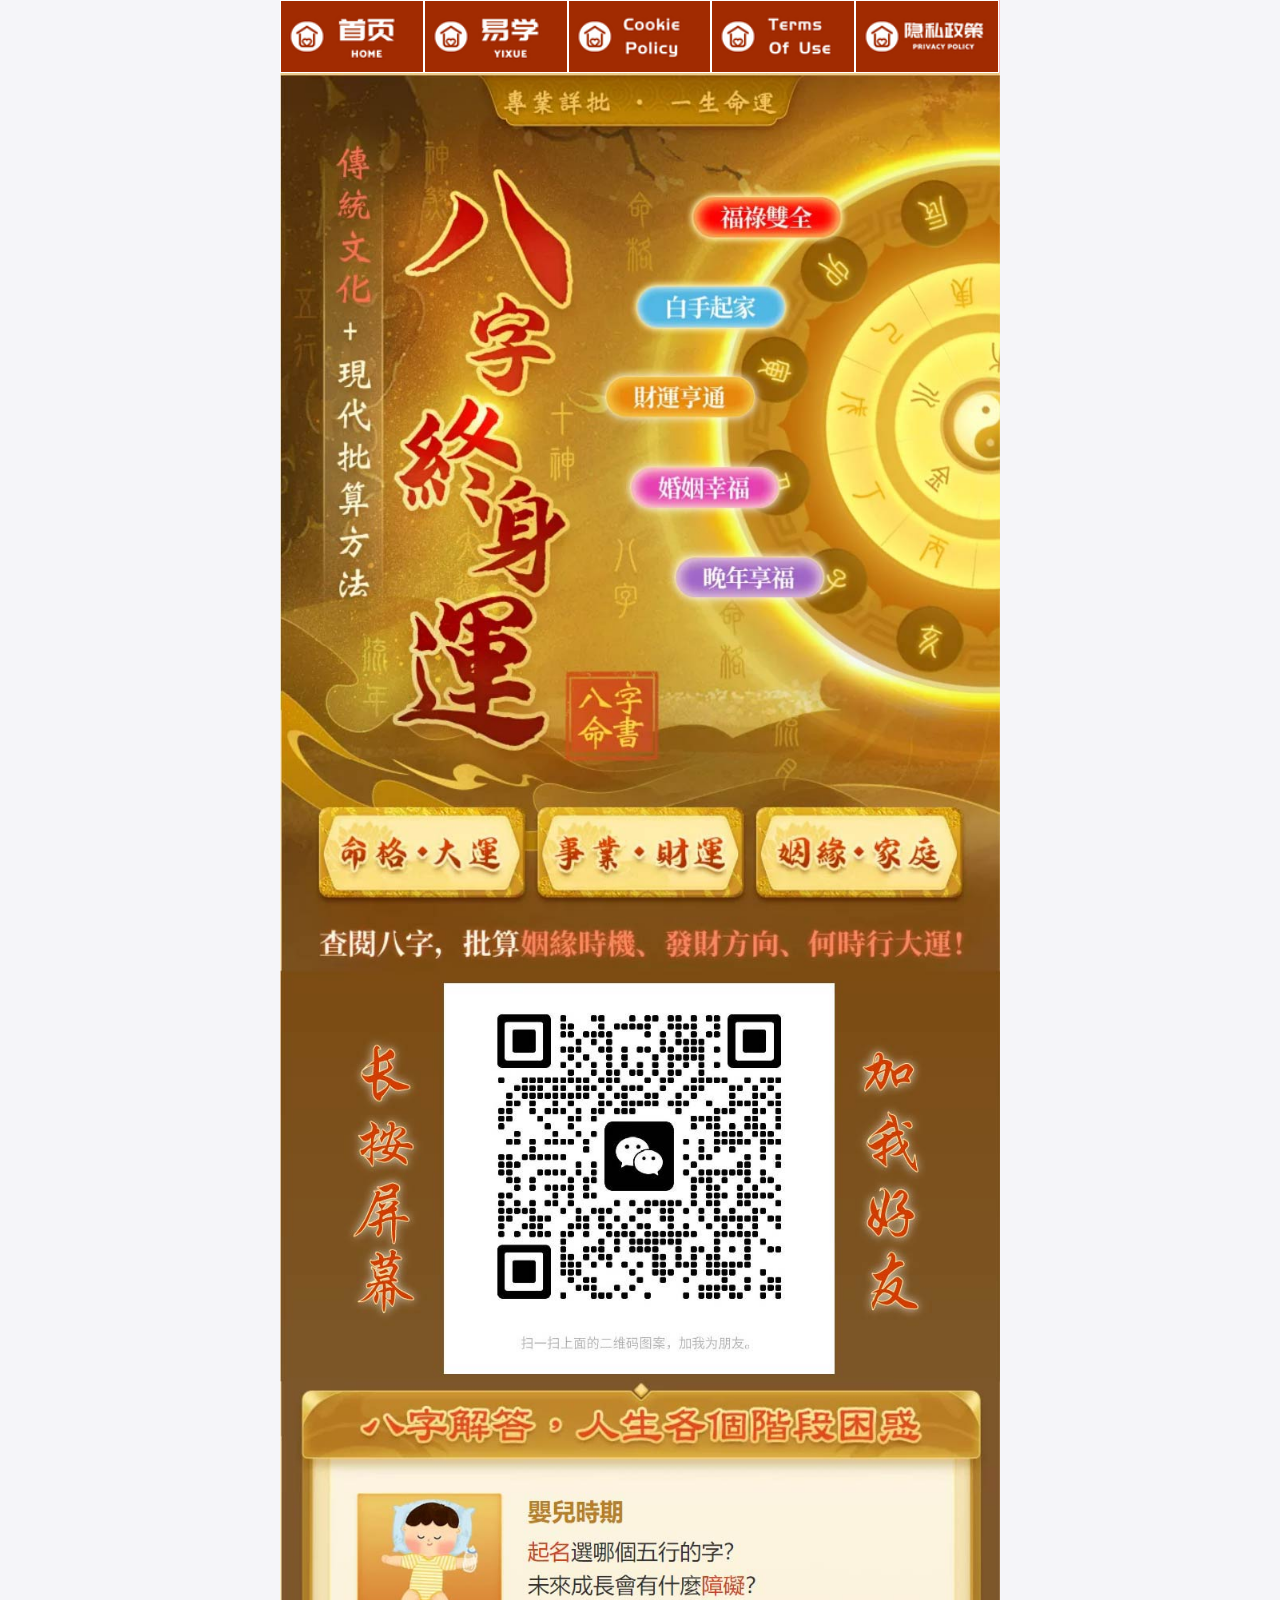
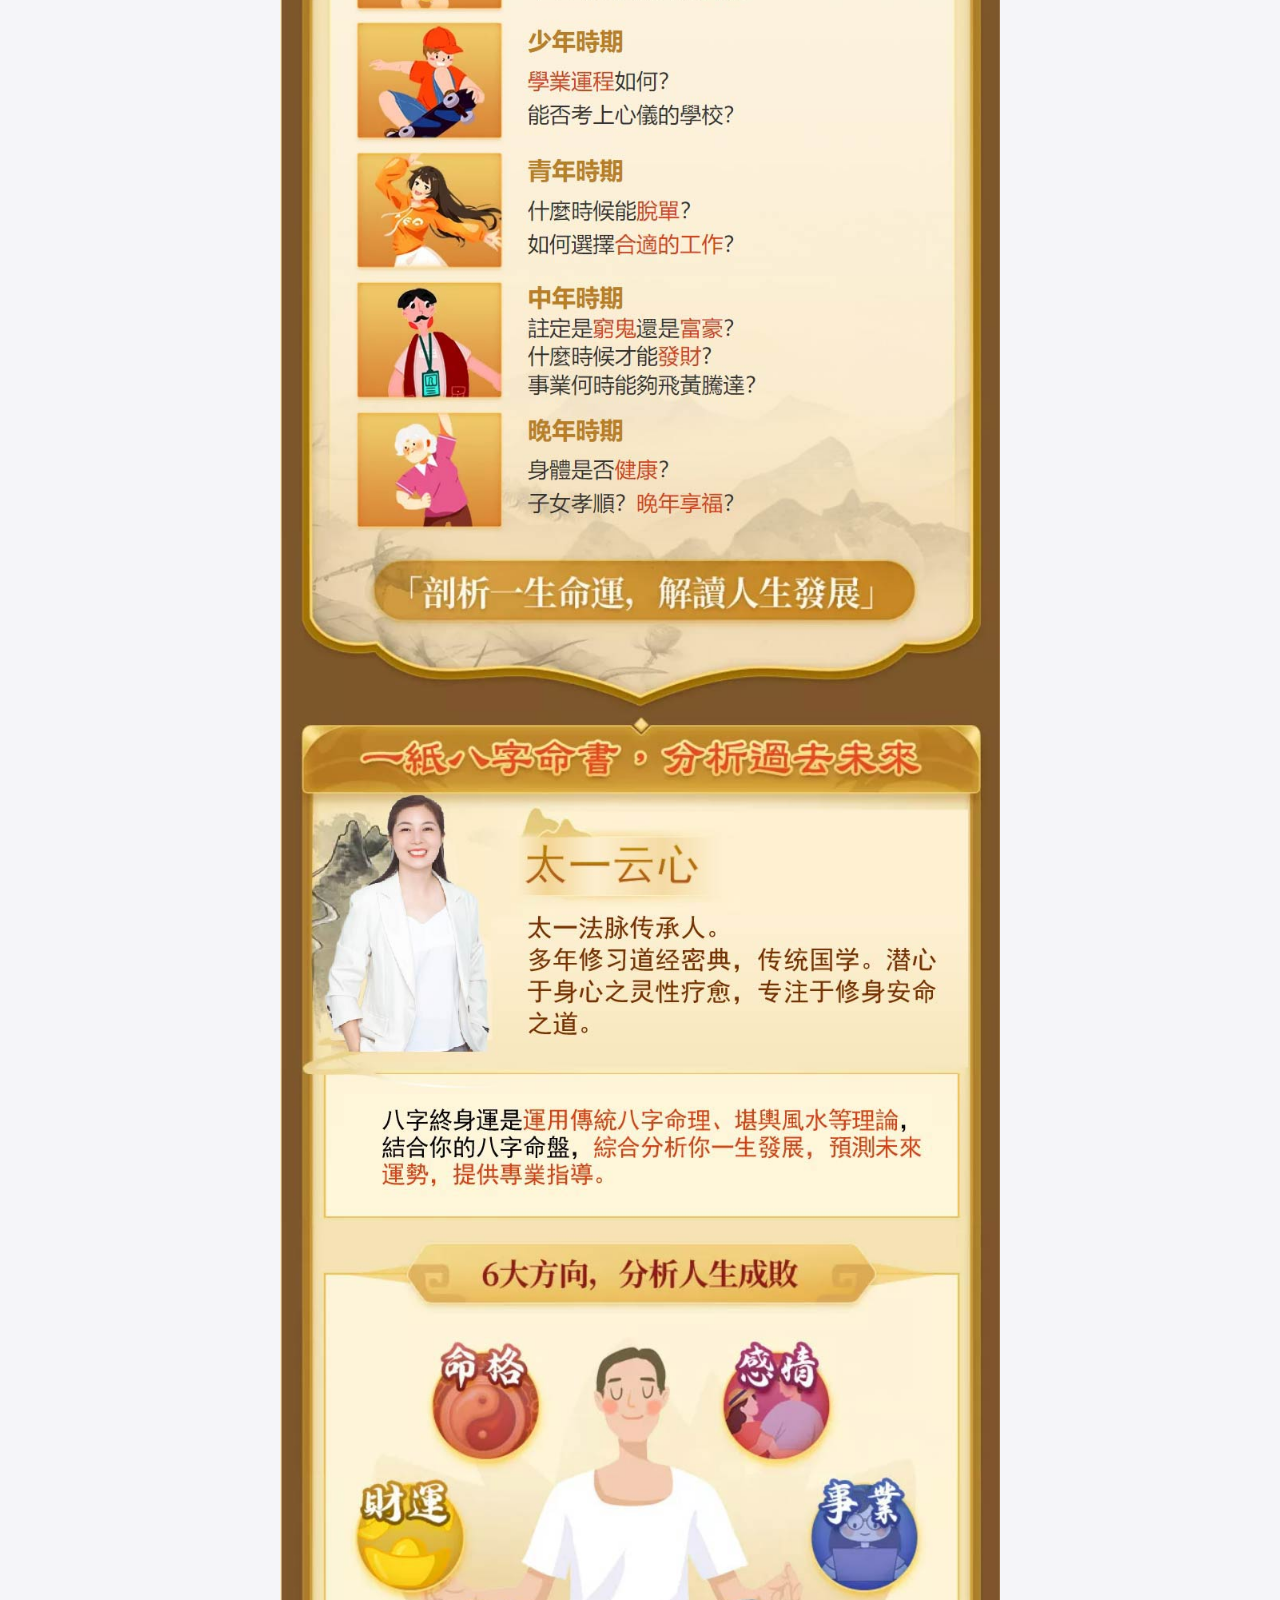
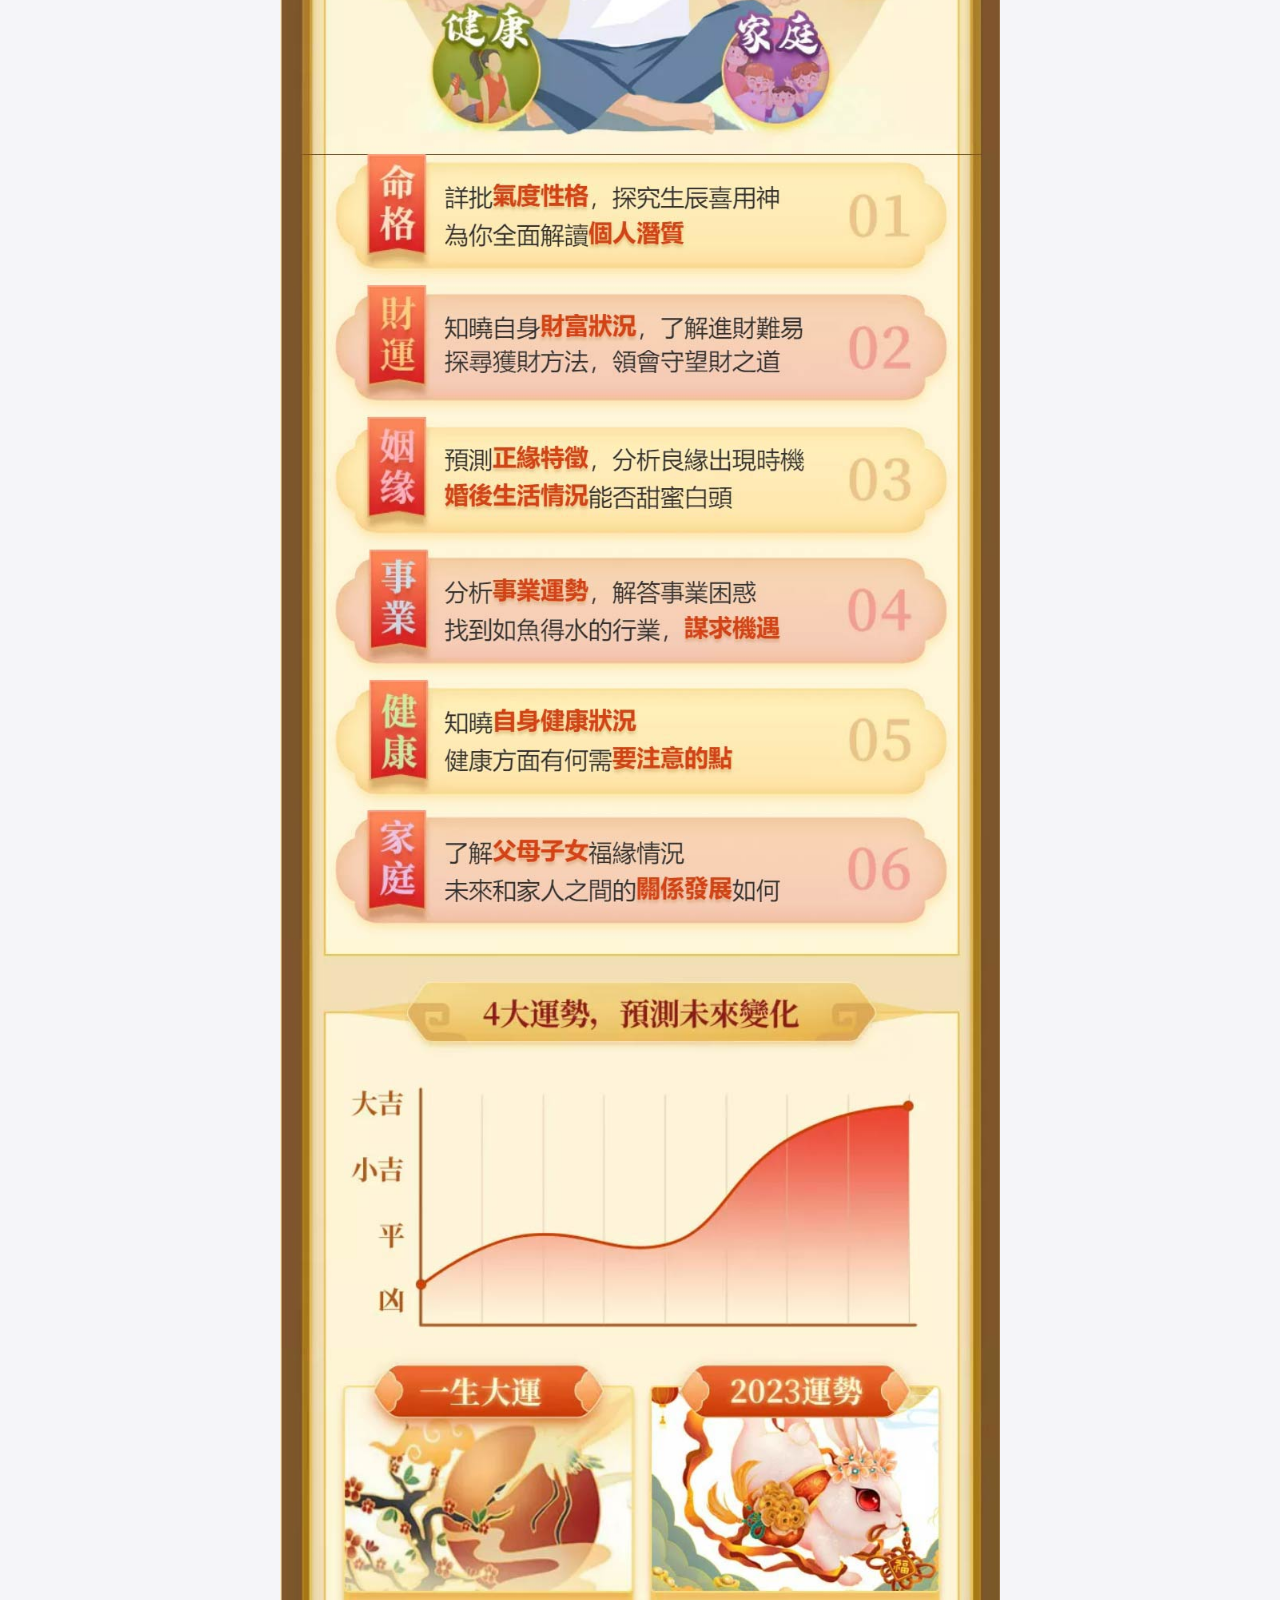
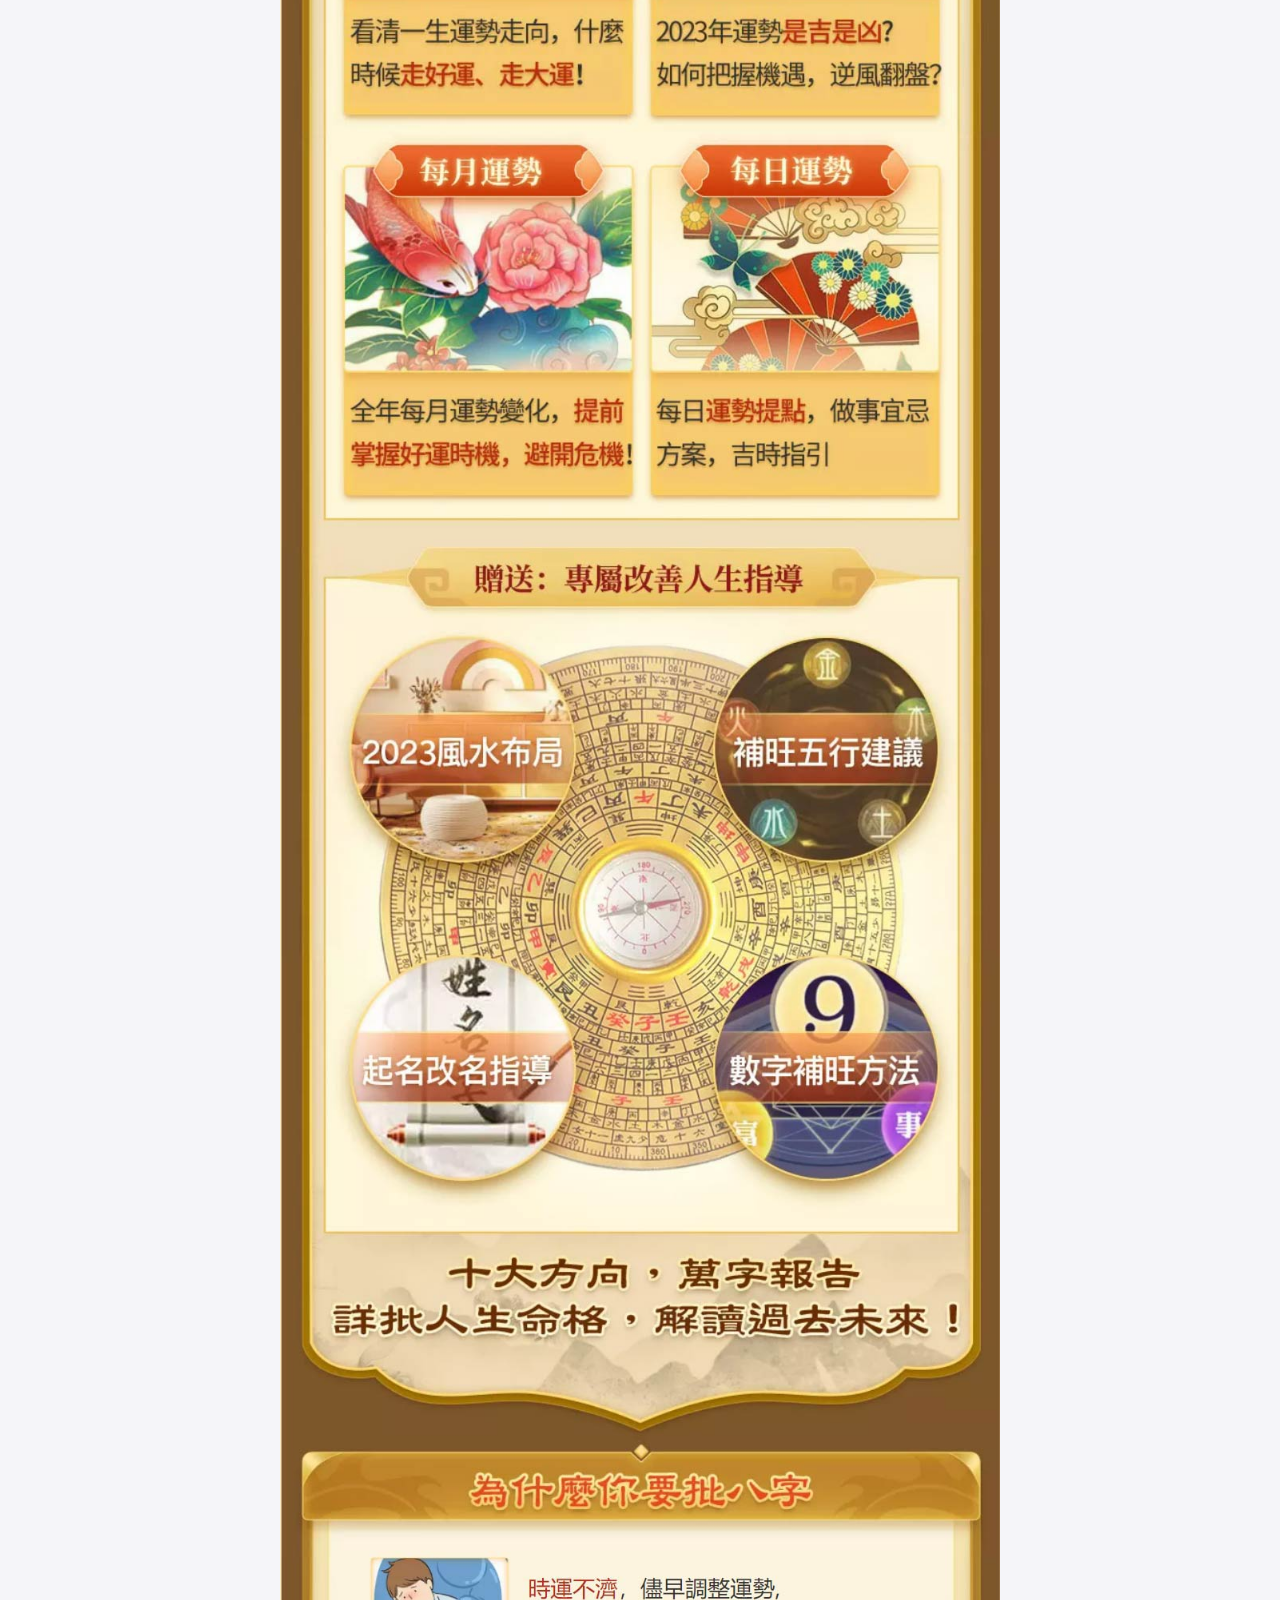
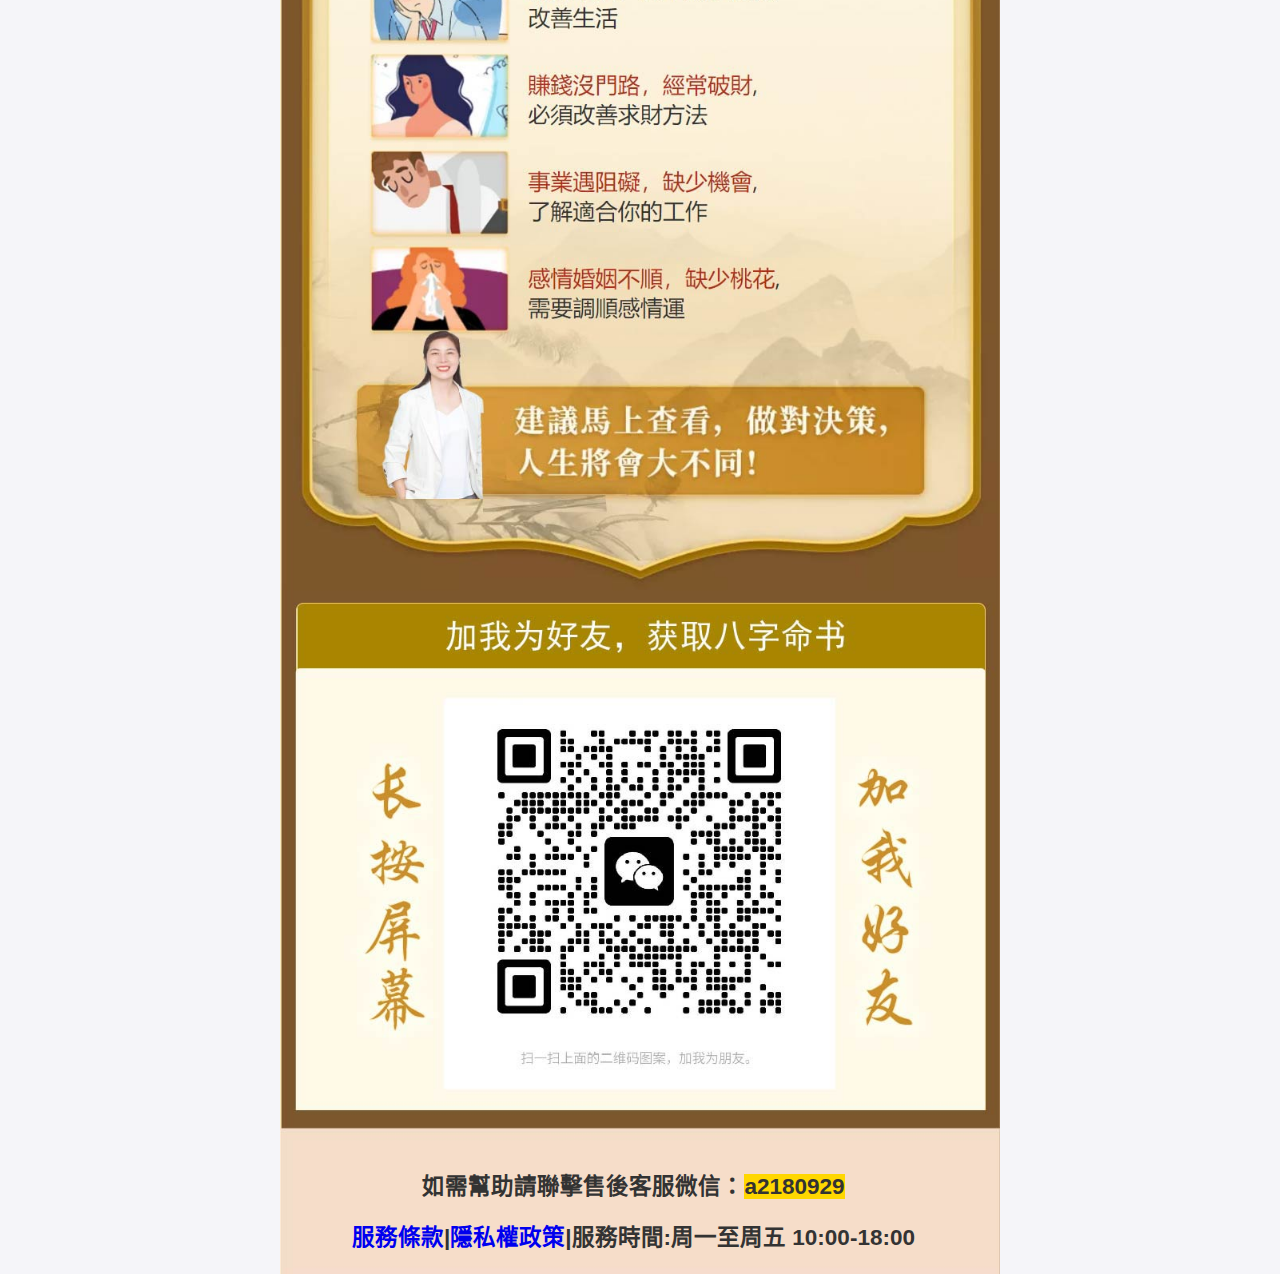
==== index-1.html @ b6f1ced9 "Update index-1.html" ====
﻿<html lang="zh-TW" style="font-size: 24px;">
<head>
<meta charset="utf-8">
<title>八字终生运</title>
<meta name="viewport" content="minimum-scale=1,initial-scale=1,maximum-scale=1,user-scalable=no">
<meta name="apple-mobile-web-app-capable" content="yes">
<meta name="apple-touch-fullscreen" content="yes">
<meta name="keywords" content="">
<meta name="description" content="">
<link href="css/fw.css" rel="stylesheet">
<link rel="stylesheet" type="text/css" href="css/29-1.css">
<link rel="shortcut icon" href="https://www.rk25.com/favicon.ico">
<script type="text/javascript">!function(e){"function"==typeof define&&define.amd?define(e):e()}((function(){"use strict";var e;e=navigator.userAgent,/android/i.test(e)||/ipad|itouch|iphone/i.test(e)?(e=16*(document.documentElement.clientWidth||375)/375,document.documentElement.style.fontSize=e+"px"):document.documentElement.style.fontSize="24px"}))</script>
</head>
	 <body>
		 <div class="container" id="container">
			 <div class="wrapper" id="wrapper">
				 <section id="page-index">
					 <div class="protocol">
						 <div class="banner">
							<div><a href="https://www.rk25.com/"><img src="img/home.png"></a></div>
							<div><a href="https://www.rk25.com/yixue"><img src="img/yixue.png"></a></div>
							<div><a href="https://www.rk25.com/cookie-policy"><img src="img/cookiepolicy.png"></a></div>
							<div><a href="https://www.rk25.com/terms-of-use"><img src="img/termsofuse.png"></a></div>
							<div><a href="https://www.rk25.com/privacy-policy"><img src="img/pp.png"></a></div>
						</div>		
						<div class="tp">
		     					<div  class="img-group">
								<img src="img/bazi-1.jpg">
								<div  class="img-tip">
									<h3>如需幫助請聯擊售後客服微信：<span style="background-color:#FFD700">a2180929</span><br><br>
									<a href="https://bazi.rk25.com/terms" target="_blank">服務條款</a>|<a href="https://bazi.rk25.com/privacypolicy" target="_blank">隱私權政策</a>|服務時間:周一至周五 10:00-18:00</h3>
								</div>
							</div>
						</div>
					</div>
				 </section>
			 </div>
		 </div>
	 </body>
</html>
---- css/fw.css ----
﻿@charset "utf-8";
/*! normalize.css v3.0.3 | MIT License | github.com/necolas/normalize.css */html{font-family:sans-serif;-ms-text-size-adjust:100%;-webkit-text-size-adjust:100%}body,html{width:100%;min-height:100%}body{margin:0;font-size:100%;font-family:Microsoft YaHei,"微软雅黑",Helvetica,STHeiti,Droid Sans Fallback;-webkit-tap-highlight-color:rgba(0,0,0,0)}article,aside,details,figcaption,figure,footer,header,hgroup,main,menu,nav,section,summary{display:block}audio,canvas,progress,video{display:inline-block;vertical-align:baseline}audio:not([controls]){display:none;height:0}[hidden],template{display:none}a{background-color:transparent}a:active,a:hover{outline:0}abbr[title]{border-bottom:1px dotted}b,strong{font-weight:700}dfn{font-style:italic}h1{font-size:2em;margin:.67em 0}mark{background:#ff0;color:#000}small{font-size:80%}sub,sup{font-size:75%;line-height:0;position:relative;vertical-align:baseline}sup{top:-.5em}sub{bottom:-.25em}img{border:0}svg:not(:root){overflow:hidden}figure{margin:1em 1.25rem}hr{-webkit-box-sizing:content-box;box-sizing:content-box;height:0}pre{overflow:auto}code,kbd,pre,samp{font-family:monospace,monospace;font-size:1em}button,input,optgroup,select,textarea{color:inherit;font:inherit;margin:0}button{overflow:visible}button,select{text-transform:none}button,html input[type=button],input[type=reset],input[type=submit]{-webkit-appearance:button;cursor:pointer}button[disabled],html input[disabled]{cursor:default}button::-moz-focus-inner,input::-moz-focus-inner{border:0;padding:0}input{line-height:normal}input[type=checkbox],input[type=radio]{-webkit-box-sizing:border-box;box-sizing:border-box;padding:0}input[type=number]::-webkit-inner-spin-button,input[type=number]::-webkit-outer-spin-button{height:auto}input[type=search]{-webkit-appearance:textfield;-webkit-box-sizing:content-box;box-sizing:content-box}input[type=search]::-webkit-search-cancel-button,input[type=search]::-webkit-search-decoration{-webkit-appearance:none}fieldset{border:1px solid silver;margin:0 2px;padding:.35em .625em .75em}legend{border:0;padding:0}textarea{overflow:auto}optgroup{font-weight:700}table{border-collapse:collapse;border-spacing:0}td,th{padding:0}ol,ul{list-style:none}article,aside,audio,body,dd,div,dl,footer,form,h1,h2,h3,h4,h5,h6,header,iframe,input,label,li,menu,nav,ol,p,section,select,td,textarea,th,time,ul,video{margin:0;padding:0;-webkit-box-sizing:border-box;box-sizing:border-box}a{text-decoration:none}a,input,select,textarea{outline:none}html{background-color:#fff;-ms-touch-action:manipulation;touch-action:manipulation}.container{background:#fff;min-width:20rem;max-width:30rem;margin:0 auto;color:#333}.container,.wrapper{width:100%;min-height:100%;position:relative;z-index:1}img{width:100%;vertical-align:top}.clear{_zoom:1;clear:both}.clear:after{content:"";display:block;height:0;visibility:hidden;clear:both}.left{float:left}.right{float:right}.auto{overflow:hidden}.li-left li{display:block;float:left}.li-right li{display:block;float:right}.hide{display:none}#root,.rlt{position:relative}#root{background:#fff;width:100%;min-height:100%;min-width:20rem;max-width:30rem;margin:0 auto;color:#333;z-index:1}@font-face{font-family:"iconfont";src:url("[data-uri]") format("woff2")}.iconfont{font-family:"iconfont"!important;font-size:inherit;font-style:normal;-webkit-font-smoothing:antialiased;-moz-osx-font-smoothing:grayscale}.icon-gouxuan:before{content:"\e631"}.icon-Tick:before{content:"\e619"}.ignore-lds-wrap{position:fixed;left:0;top:0;bottom:0;right:0;height:100%;display:-webkit-flex;display:-ms-flexbox;display:flex;-webkit-justify-content:center;-ms-flex-pack:center;justify-content:center;-webkit-align-items:center;-ms-flex-align:center;align-items:center;z-index:999}.ignore-lds-wrap button{display:block;outline:0 none;-webkit-appearance:none;-webkit-box-sizing:border-box;box-sizing:border-box;padding:0 40px;text-align:center;font-size:18px;height:47px;line-height:47px;overflow:hidden;text-overflow:ellipsis;word-break:break-word;white-space:nowrap;color:#fff;background-color:#e94f4f;border:1px solid #ddd;border-radius:5px}.ignore-lds-ring{display:inline-block;width:64px;height:64px}.ignore-lds-ring:after{content:" ";display:block;width:46px;height:46px;margin:4px;border-radius:50%;border-color:#108ee9 transparent;border-style:solid;border-width:5px;-webkit-animation:lds-ring 1.2s linear infinite;animation:lds-ring 1.2s linear infinite}@-webkit-keyframes lds-ring{0%{-webkit-transform:rotate(0deg);transform:rotate(0deg)}to{-webkit-transform:rotate(1turn);transform:rotate(1turn)}}@keyframes lds-ring{0%{-webkit-transform:rotate(0deg);transform:rotate(0deg)}to{-webkit-transform:rotate(1turn);transform:rotate(1turn)}}
---- css/29-1.css ----
﻿.protocol{padding:0rem;background-color:#f9bebe}
.protocol h3{font-size:.9375rem;text-align:center;padding-bottom:.625rem}
.protocol .part{font-size:.875rem;padding-bottom:.9375rem}
.protocol .part p{line-height:1.375rem;color:#FFF;text-align:justify;text-indent:2em;margin-bottom:.3125rem}
.protocol .part .no-text-indent{margin-left:-1.8rem}
.protocol .part .catalog{font-weight:700}
.protocol .part .catalog li{line-height:1.5rem}
.protocol .part .list .list-item{padding-bottom:.9375rem}
.protocol .part .list .list-item h4{line-height:1.5rem;margin-bottom:.3125rem}
.protocol .underline{text-decoration:underline}
.protocol .bold{font-weight:700}
.banner div{
	width:19.96%;
	float:left;
	border:solid 0.1px white;
	overflow:hidden;
	margin-left:0.1px
	}

.img-group {position: relative; }        
.img-tip {position: absolute; z-indent:2;left:10%;bottom:0.1%; } 

html {
  line-height: 1.15; /* 1 */
  -ms-text-size-adjust: 100%; /* 2 */
  -webkit-text-size-adjust: 100%; /* 2 */
}

body {
  margin: 0;
}


article,
aside,
footer,
header,
nav,
section {
  display: block;
}


h1 {
  font-size: 2em;
  margin: 0.67em 0;
}

figcaption,
figure,
main { /* 1 */
  display: block;
}

figure {
  margin: 1em 40px;
}

hr {
  box-sizing: content-box; /* 1 */
  height: 0; /* 1 */
  overflow: visible; /* 2 */
}

pre {
  font-family: monospace, monospace; /* 1 */
  font-size: 1em; /* 2 */
}

a {
  background-color: transparent; /* 1 */
  -webkit-text-decoration-skip: objects; /* 2 */
}


abbr[title] {
  border-bottom: none; /* 1 */
  text-decoration: underline; /* 2 */
  text-decoration: underline dotted; /* 2 */
}


b,
strong {
  font-weight: inherit;
}


b,
strong {
  font-weight: bolder;
}


code,
kbd,
samp {
  font-family: monospace, monospace; /* 1 */
  font-size: 1em; /* 2 */
}


dfn {
  font-style: italic;
}


mark {
  background-color: #ff0;
  color: #000;
}


small {
  font-size: 80%;
}


sub,
sup {
  font-size: 75%;
  line-height: 0;
  position: relative;
  vertical-align: baseline;
}

sub {
  bottom: -0.25em;
}

sup {
  top: -0.5em;
}

audio,
video {
  display: inline-block;
}

audio:not([controls]) {
  display: none;
  height: 0;
}


img {
  border-style: none;
}


svg:not(:root) {
  overflow: hidden;
}


button,
input,
optgroup,
select,
textarea {
  font-family: sans-serif; /* 1 */
  font-size: 100%; /* 1 */
  line-height: 1.15; /* 1 */
  margin: 0; /* 2 */
}


button,
input { /* 1 */
  overflow: visible;
}


button,
select { /* 1 */
  text-transform: none;
}


button,
html [type="button"], /* 1 */
[type="reset"],
[type="submit"] {
  -webkit-appearance: button; /* 2 */
}

button::-moz-focus-inner,
[type="button"]::-moz-focus-inner,
[type="reset"]::-moz-focus-inner,
[type="submit"]::-moz-focus-inner {
  border-style: none;
  padding: 0;
}

button:-moz-focusring,
[type="button"]:-moz-focusring,
[type="reset"]:-moz-focusring,
[type="submit"]:-moz-focusring {
  outline: 1px dotted ButtonText;
}


fieldset {
  padding: 0.35em 0.75em 0.625em;
}


legend {
  box-sizing: border-box; /* 1 */
  color: inherit; /* 2 */
  display: table; /* 1 */
  max-width: 100%; /* 1 */
  padding: 0; /* 3 */
  white-space: normal; /* 1 */
}


progress {
  display: inline-block; /* 1 */
  vertical-align: baseline; /* 2 */
}


textarea {
  overflow: auto;
}


[type="checkbox"],
[type="radio"] {
  box-sizing: border-box; /* 1 */
  padding: 0; /* 2 */
}


[type="number"]::-webkit-inner-spin-button,
[type="number"]::-webkit-outer-spin-button {
  height: auto;
}


[type="search"] {
  -webkit-appearance: textfield; /* 1 */
  outline-offset: -2px; /* 2 */
}


[type="search"]::-webkit-search-cancel-button,
[type="search"]::-webkit-search-decoration {
  -webkit-appearance: none;
}


::-webkit-file-upload-button {
  -webkit-appearance: button; /* 1 */
  font: inherit; /* 2 */
}

details, /* 1 */
menu {
  display: block;
}

summary {
  display: list-item;
}

canvas {
  display: inline-block;
}

template {
  display: none;
}


[hidden] {
  display: none;
}
</style>
	 
<style>/*do not import this file except components/style/index.less*/
.am-fade-enter,
.am-fade-appear {
  opacity: 0;
  -webkit-animation-duration: .2s;
          animation-duration: .2s;
  -webkit-animation-fill-mode: both;
          animation-fill-mode: both;
  -webkit-animation-timing-function: cubic-bezier(0.55, 0, 0.55, 0.2);
          animation-timing-function: cubic-bezier(0.55, 0, 0.55, 0.2);
  -webkit-animation-play-state: paused;
          animation-play-state: paused;
}
.am-fade-leave {
  -webkit-animation-duration: .2s;
          animation-duration: .2s;
  -webkit-animation-fill-mode: both;
          animation-fill-mode: both;
  -webkit-animation-timing-function: cubic-bezier(0.55, 0, 0.55, 0.2);
          animation-timing-function: cubic-bezier(0.55, 0, 0.55, 0.2);
  -webkit-animation-play-state: paused;
          animation-play-state: paused;
}
.am-fade-enter.am-fade-enter-active,
.am-fade-appear.am-fade-appear-active {
  -webkit-animation-name: amFadeIn;
          animation-name: amFadeIn;
  -webkit-animation-play-state: running;
          animation-play-state: running;
}
.am-fade-leave.am-fade-leave-active {
  -webkit-animation-name: amFadeOut;
          animation-name: amFadeOut;
  -webkit-animation-play-state: running;
          animation-play-state: running;
}
@-webkit-keyframes amFadeIn {
  0% {
    opacity: 0;
  }
  100% {
    opacity: 1;
  }
}
@keyframes amFadeIn {
  0% {
    opacity: 0;
  }
  100% {
    opacity: 1;
  }
}
@-webkit-keyframes amFadeOut {
  0% {
    opacity: 1;
  }
  100% {
    opacity: 0;
  }
}
@keyframes amFadeOut {
  0% {
    opacity: 1;
  }
  100% {
    opacity: 0;
  }
}
.am-slide-up-enter,
.am-slide-up-appear {
  -webkit-transform: translate(0, 100%);
      -ms-transform: translate(0, 100%);
          transform: translate(0, 100%);
}
.am-slide-up-enter,
.am-slide-up-appear,
.am-slide-up-leave {
  -webkit-animation-duration: .2s;
          animation-duration: .2s;
  -webkit-animation-fill-mode: both;
          animation-fill-mode: both;
  -webkit-animation-timing-function: cubic-bezier(0.55, 0, 0.55, 0.2);
          animation-timing-function: cubic-bezier(0.55, 0, 0.55, 0.2);
  -webkit-animation-play-state: paused;
          animation-play-state: paused;
}
.am-slide-up-enter.am-slide-up-enter-active,
.am-slide-up-appear.am-slide-up-appear-active {
  -webkit-animation-name: amSlideUpIn;
          animation-name: amSlideUpIn;
  -webkit-animation-play-state: running;
          animation-play-state: running;
}
.am-slide-up-leave.am-slide-up-leave-active {
  -webkit-animation-name: amSlideUpOut;
          animation-name: amSlideUpOut;
  -webkit-animation-play-state: running;
          animation-play-state: running;
}
@-webkit-keyframes amSlideUpIn {
  0% {
    -webkit-transform: translate(0, 100%);
            transform: translate(0, 100%);
  }
  100% {
    -webkit-transform: translate(0, 0);
            transform: translate(0, 0);
  }
}
@keyframes amSlideUpIn {
  0% {
    -webkit-transform: translate(0, 100%);
            transform: translate(0, 100%);
  }
  100% {
    -webkit-transform: translate(0, 0);
            transform: translate(0, 0);
  }
}
@-webkit-keyframes amSlideUpOut {
  0% {
    -webkit-transform: translate(0, 0);
            transform: translate(0, 0);
  }
  100% {
    -webkit-transform: translate(0, 100%);
            transform: translate(0, 100%);
  }
}
@keyframes amSlideUpOut {
  0% {
    -webkit-transform: translate(0, 0);
            transform: translate(0, 0);
  }
  100% {
    -webkit-transform: translate(0, 100%);
            transform: translate(0, 100%);
  }
}
.am.am-zoom-enter,
.am.am-zoom-leave {
  display: block;
}
.am-zoom-enter,
.am-zoom-appear {
  opacity: 0;
  -webkit-animation-duration: .2s;
          animation-duration: .2s;
  -webkit-animation-fill-mode: both;
          animation-fill-mode: both;
  -webkit-animation-timing-function: cubic-bezier(0.55, 0, 0.55, 0.2);
          animation-timing-function: cubic-bezier(0.55, 0, 0.55, 0.2);
  -webkit-animation-timing-function: cubic-bezier(0.18, 0.89, 0.32, 1.28);
          animation-timing-function: cubic-bezier(0.18, 0.89, 0.32, 1.28);
  -webkit-animation-play-state: paused;
          animation-play-state: paused;
}
.am-zoom-leave {
  -webkit-animation-duration: .2s;
          animation-duration: .2s;
  -webkit-animation-fill-mode: both;
          animation-fill-mode: both;
  -webkit-animation-timing-function: cubic-bezier(0.55, 0, 0.55, 0.2);
          animation-timing-function: cubic-bezier(0.55, 0, 0.55, 0.2);
  -webkit-animation-timing-function: cubic-bezier(0.6, -0.3, 0.74, 0.05);
          animation-timing-function: cubic-bezier(0.6, -0.3, 0.74, 0.05);
  -webkit-animation-play-state: paused;
          animation-play-state: paused;
}
.am-zoom-enter.am-zoom-enter-active,
.am-zoom-appear.am-zoom-appear-active {
  -webkit-animation-name: amZoomIn;
          animation-name: amZoomIn;
  -webkit-animation-play-state: running;
          animation-play-state: running;
}
.am-zoom-leave.am-zoom-leave-active {
  -webkit-animation-name: amZoomOut;
          animation-name: amZoomOut;
  -webkit-animation-play-state: running;
          animation-play-state: running;
}
@-webkit-keyframes amZoomIn {
  0% {
    opacity: 0;
    -webkit-transform-origin: 50% 50%;
            transform-origin: 50% 50%;
    -webkit-transform: scale(0, 0);
            transform: scale(0, 0);
  }
  100% {
    opacity: 1;
    -webkit-transform-origin: 50% 50%;
            transform-origin: 50% 50%;
    -webkit-transform: scale(1, 1);
            transform: scale(1, 1);
  }
}
@keyframes amZoomIn {
  0% {
    opacity: 0;
    -webkit-transform-origin: 50% 50%;
            transform-origin: 50% 50%;
    -webkit-transform: scale(0, 0);
            transform: scale(0, 0);
  }
  100% {
    opacity: 1;
    -webkit-transform-origin: 50% 50%;
            transform-origin: 50% 50%;
    -webkit-transform: scale(1, 1);
            transform: scale(1, 1);
  }
}
@-webkit-keyframes amZoomOut {
  0% {
    opacity: 1;
    -webkit-transform-origin: 50% 50%;
            transform-origin: 50% 50%;
    -webkit-transform: scale(1, 1);
            transform: scale(1, 1);
  }
  100% {
    opacity: 0;
    -webkit-transform-origin: 50% 50%;
            transform-origin: 50% 50%;
    -webkit-transform: scale(0, 0);
            transform: scale(0, 0);
  }
}
@keyframes amZoomOut {
  0% {
    opacity: 1;
    -webkit-transform-origin: 50% 50%;
            transform-origin: 50% 50%;
    -webkit-transform: scale(1, 1);
            transform: scale(1, 1);
  }
  100% {
    opacity: 0;
    -webkit-transform-origin: 50% 50%;
            transform-origin: 50% 50%;
    -webkit-transform: scale(0, 0);
            transform: scale(0, 0);
  }
}
.am-slide-down-enter,
.am-slide-down-appear {
  -webkit-transform: translate(0, -100%);
      -ms-transform: translate(0, -100%);
          transform: translate(0, -100%);
}
.am-slide-down-enter,
.am-slide-down-appear,
.am-slide-down-leave {
  -webkit-animation-duration: .2s;
          animation-duration: .2s;
  -webkit-animation-fill-mode: both;
          animation-fill-mode: both;
  -webkit-animation-timing-function: cubic-bezier(0.55, 0, 0.55, 0.2);
          animation-timing-function: cubic-bezier(0.55, 0, 0.55, 0.2);
  -webkit-animation-play-state: paused;
          animation-play-state: paused;
}
.am-slide-down-enter.am-slide-down-enter-active,
.am-slide-down-appear.am-slide-down-appear-active {
  -webkit-animation-name: amSlideDownIn;
          animation-name: amSlideDownIn;
  -webkit-animation-play-state: running;
          animation-play-state: running;
}
.am-slide-down-leave.am-slide-down-leave-active {
  -webkit-animation-name: amSlideDownOut;
          animation-name: amSlideDownOut;
  -webkit-animation-play-state: running;
          animation-play-state: running;
}
@-webkit-keyframes amSlideDownIn {
  0% {
    -webkit-transform: translate(0, -100%);
            transform: translate(0, -100%);
  }
  100% {
    -webkit-transform: translate(0, 0);
            transform: translate(0, 0);
  }
}
@keyframes amSlideDownIn {
  0% {
    -webkit-transform: translate(0, -100%);
            transform: translate(0, -100%);
  }
  100% {
    -webkit-transform: translate(0, 0);
            transform: translate(0, 0);
  }
}
@-webkit-keyframes amSlideDownOut {
  0% {
    -webkit-transform: translate(0, 0);
            transform: translate(0, 0);
  }
  100% {
    -webkit-transform: translate(0, -100%);
            transform: translate(0, -100%);
  }
}
@keyframes amSlideDownOut {
  0% {
    -webkit-transform: translate(0, 0);
            transform: translate(0, 0);
  }
  100% {
    -webkit-transform: translate(0, -100%);
            transform: translate(0, -100%);
  }
}
*,
*:before,
*:after {
  -webkit-tap-highlight-color: rgba(0, 0, 0, 0);
}
body {
  background-color: #f5f5f9;
  font-size: 14px;
}
*[contenteditable] {
  -webkit-user-select: auto !important;
}
*:focus {
  outline: none;
}
a {
  background: transparent;
  text-decoration: none;
  outline: none;
}
</style><style>.am-icon {
  fill: currentColor;
  background-size: cover;
  width: 22px;
  height: 22px;
}
.am-icon-xxs {
  width: 15px;
  height: 15px;
}
.am-icon-xs {
  width: 18px;
  height: 18px;
}
.am-icon-sm {
  width: 21px;
  height: 21px;
}
.am-icon-md {
  width: 22px;
  height: 22px;
}
.am-icon-lg {
  width: 36px;
  height: 36px;
}
.am-icon-loading {
  -webkit-animation: cirle-anim 1s linear infinite;
          animation: cirle-anim 1s linear infinite;
}
@-webkit-keyframes cirle-anim {
  100% {
    -webkit-transform: rotate(360deg);
            transform: rotate(360deg);
  }
}
@keyframes cirle-anim {
  100% {
    -webkit-transform: rotate(360deg);
            transform: rotate(360deg);
  }
}
</style><style>.am-toast {
  position: fixed;
  width: 100%;
  z-index: 1999;
  font-size: 14px;
  text-align: center;
}
.am-toast > span {
  max-width: 50%;
}
.am-toast.am-toast-mask {
  height: 100%;
  display: -webkit-box;
  display: -webkit-flex;
  display: -ms-flexbox;
  display: flex;
  -webkit-box-pack: center;
  -webkit-justify-content: center;
      -ms-flex-pack: center;
          justify-content: center;
  -webkit-box-align: center;
  -webkit-align-items: center;
      -ms-flex-align: center;
          align-items: center;
  left: 0;
  top: 0;
  -webkit-transform: translateZ(1px);
          transform: translateZ(1px);
}
.am-toast.am-toast-nomask {
  position: fixed;
  max-width: 50%;
  width: auto;
  left: 50%;
  top: 50%;
  -webkit-transform: translateZ(1px);
          transform: translateZ(1px);
}
.am-toast.am-toast-nomask .am-toast-notice {
  -webkit-transform: translateX(-50%) translateY(-50%);
      -ms-transform: translateX(-50%) translateY(-50%);
          transform: translateX(-50%) translateY(-50%);
}
.am-toast-notice-content .am-toast-text {
  min-width: 60px;
  border-radius: 3px;
  color: #fff;
  background-color: rgba(58, 58, 58, 0.9);
  line-height: 1.5;
  padding: 9px 15px;
}
.am-toast-notice-content .am-toast-text.am-toast-text-icon {
  border-radius: 5px;
  padding: 15px 15px;
}
.am-toast-notice-content .am-toast-text.am-toast-text-icon .am-toast-text-info {
  margin-top: 6px;
}
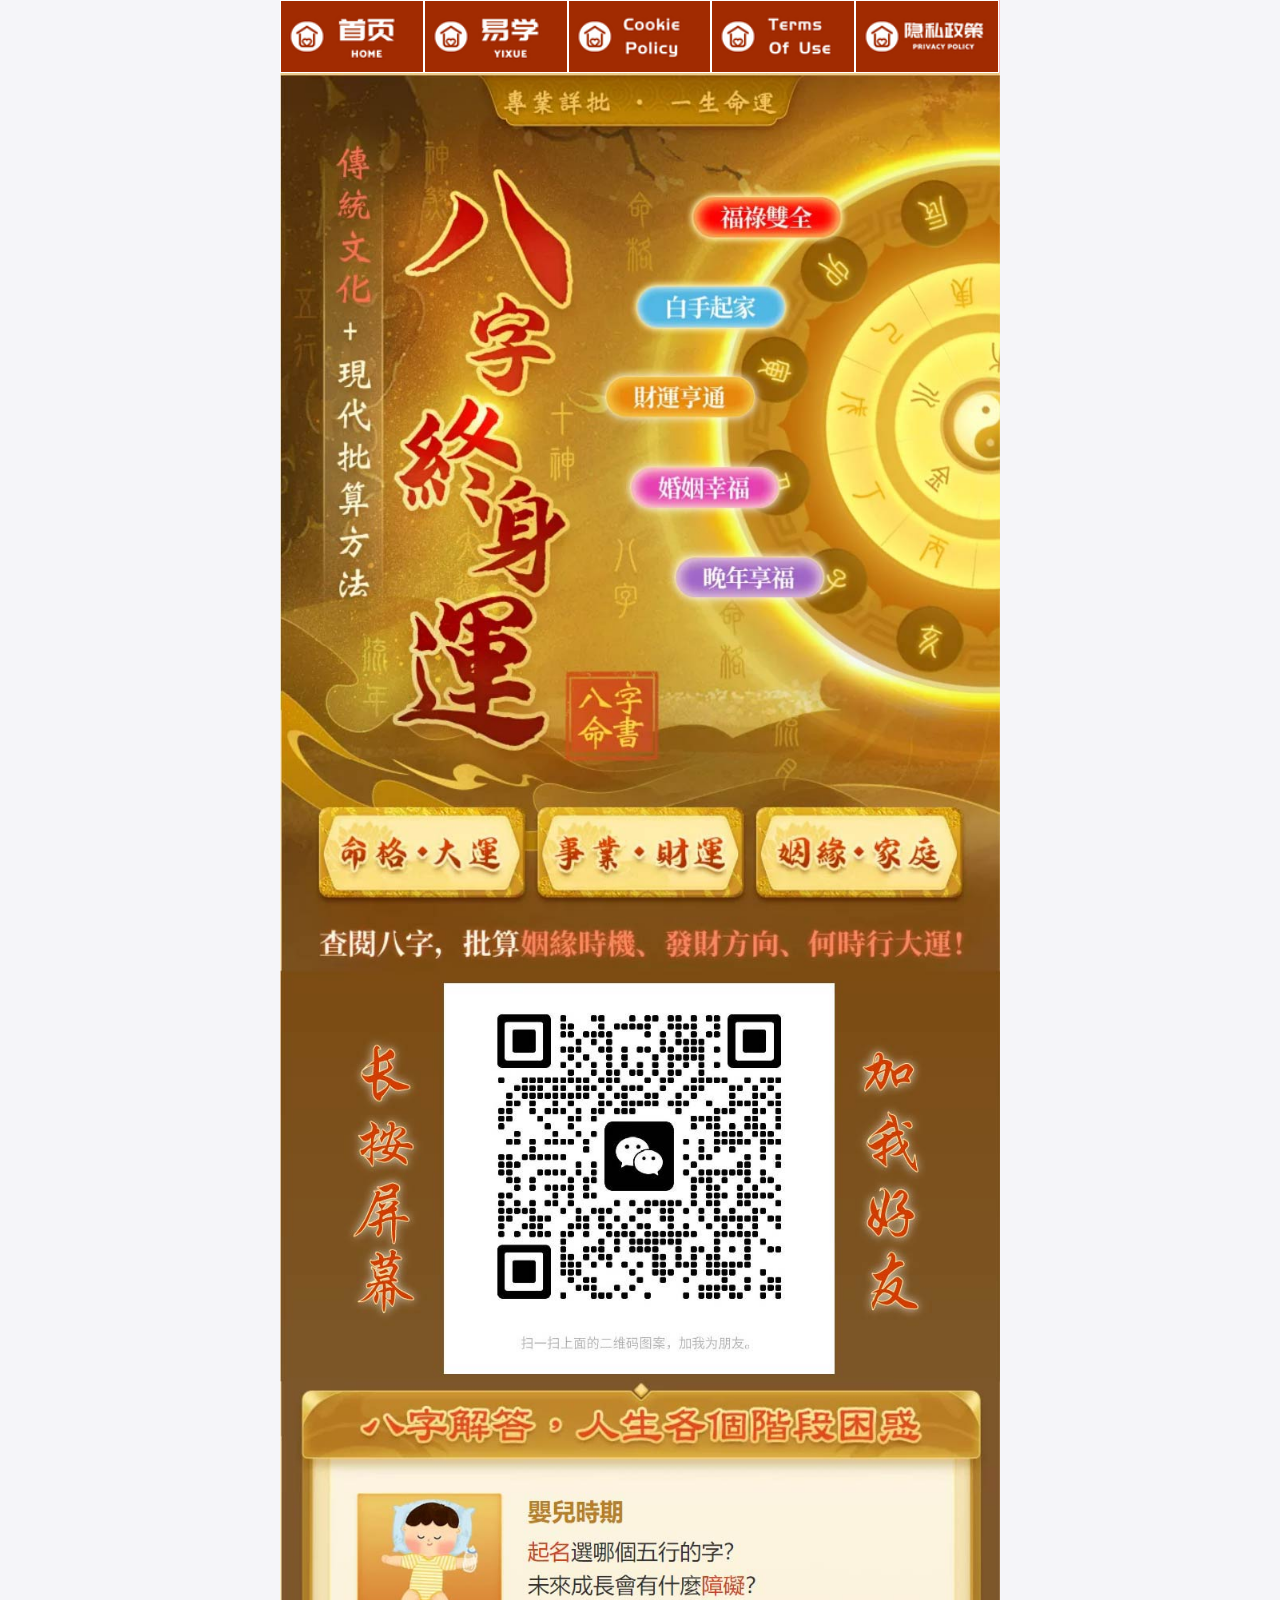
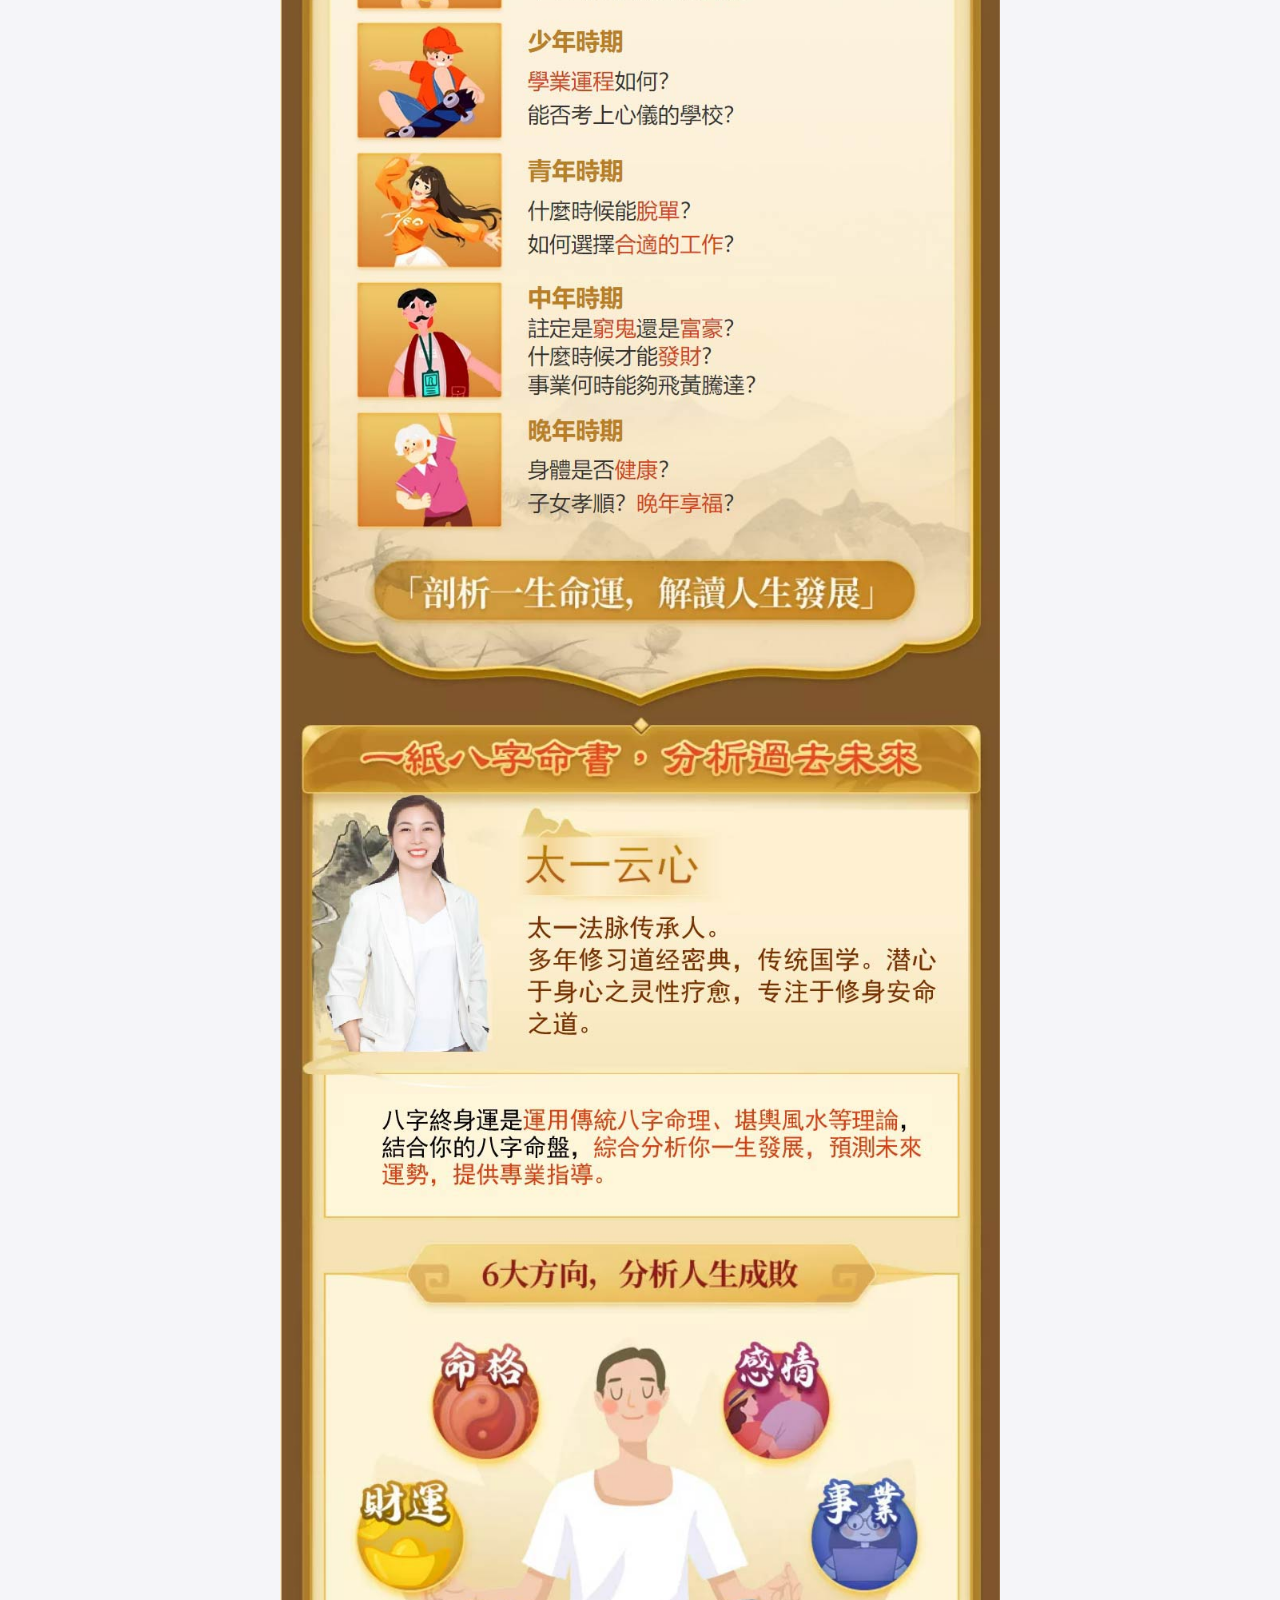
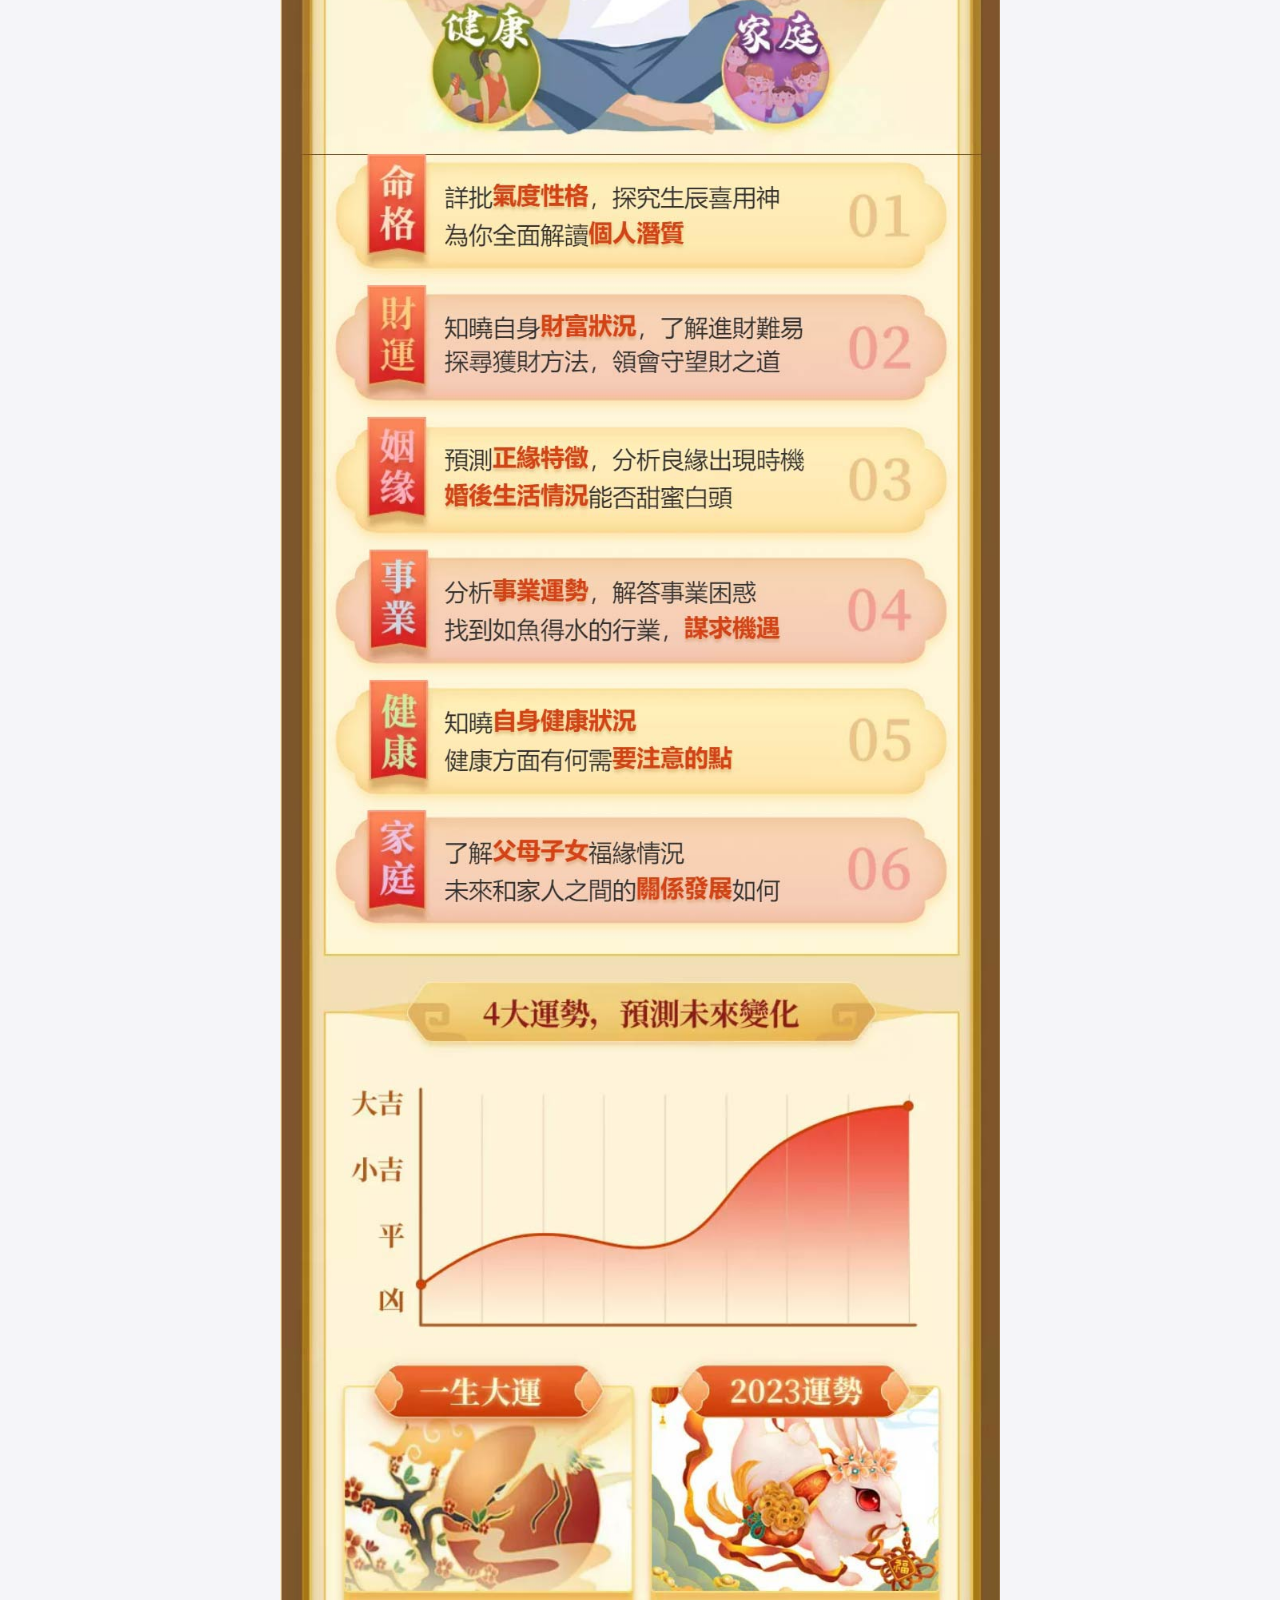
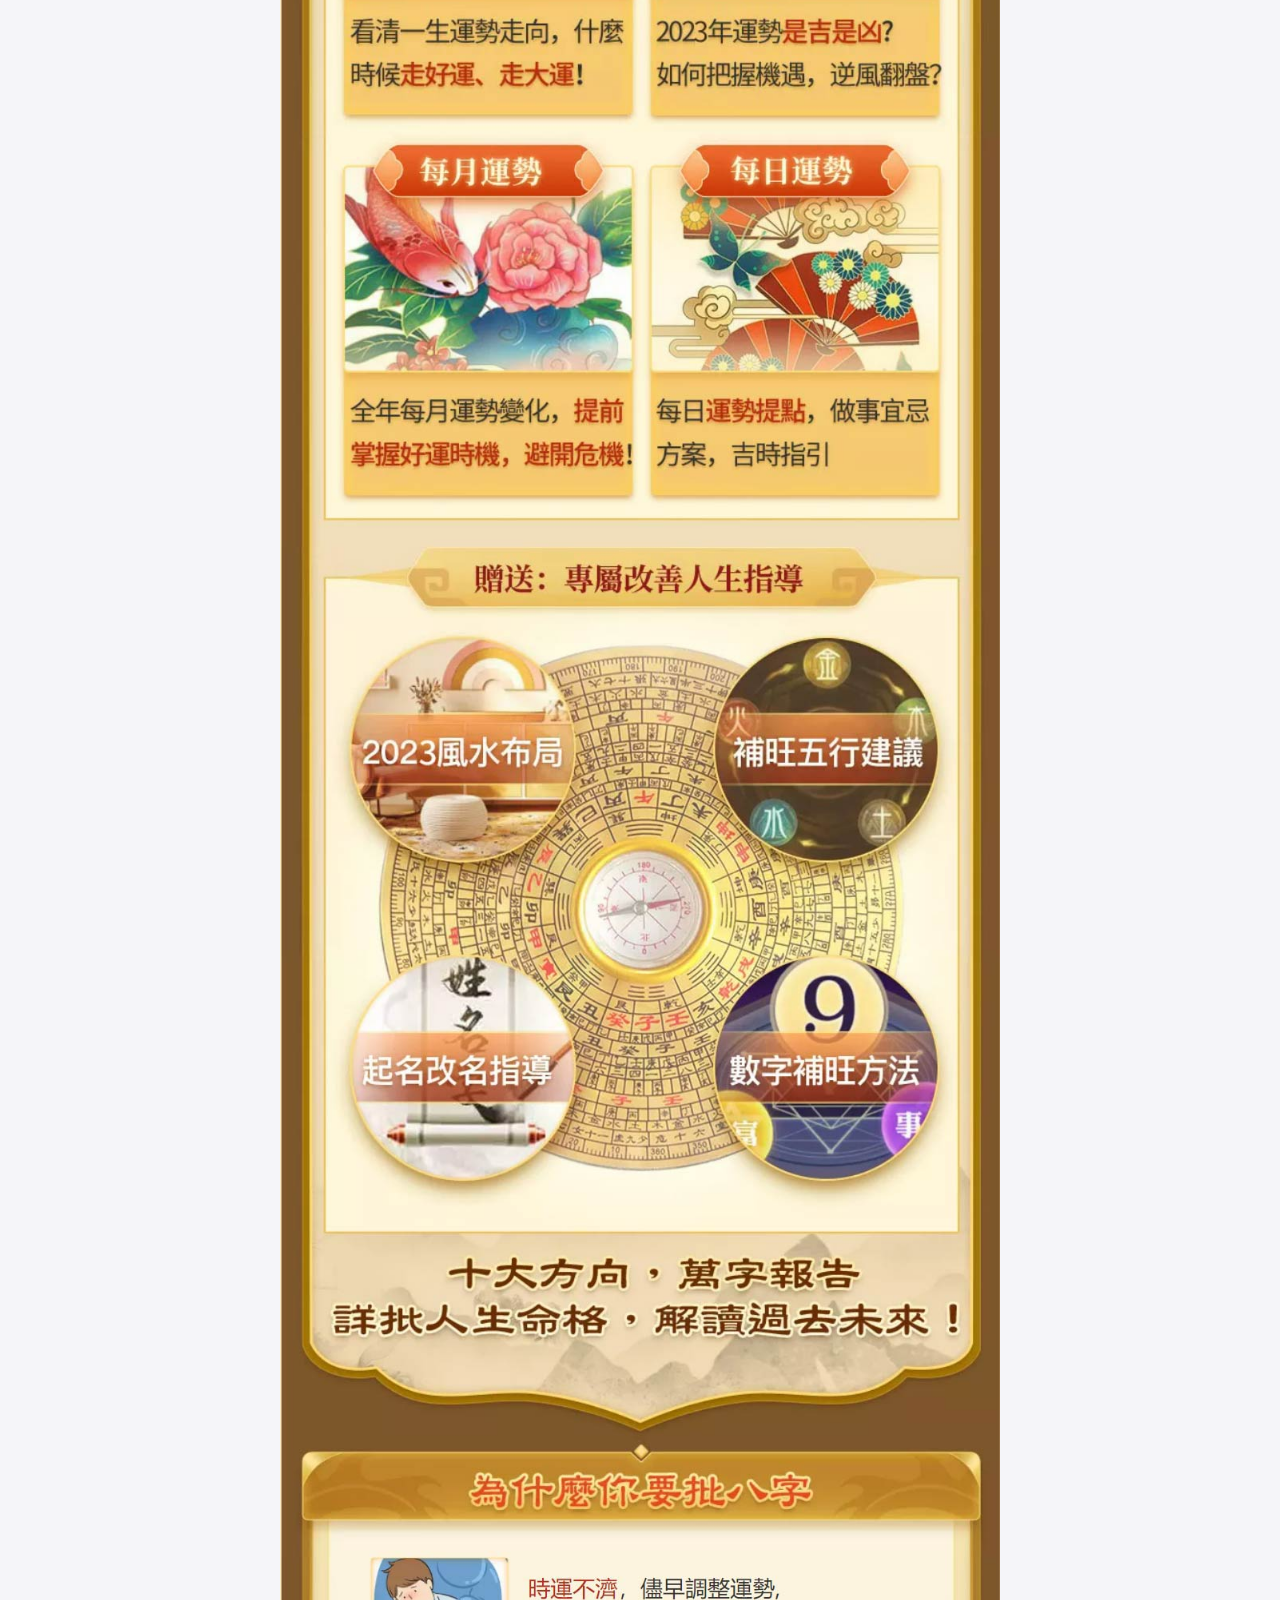
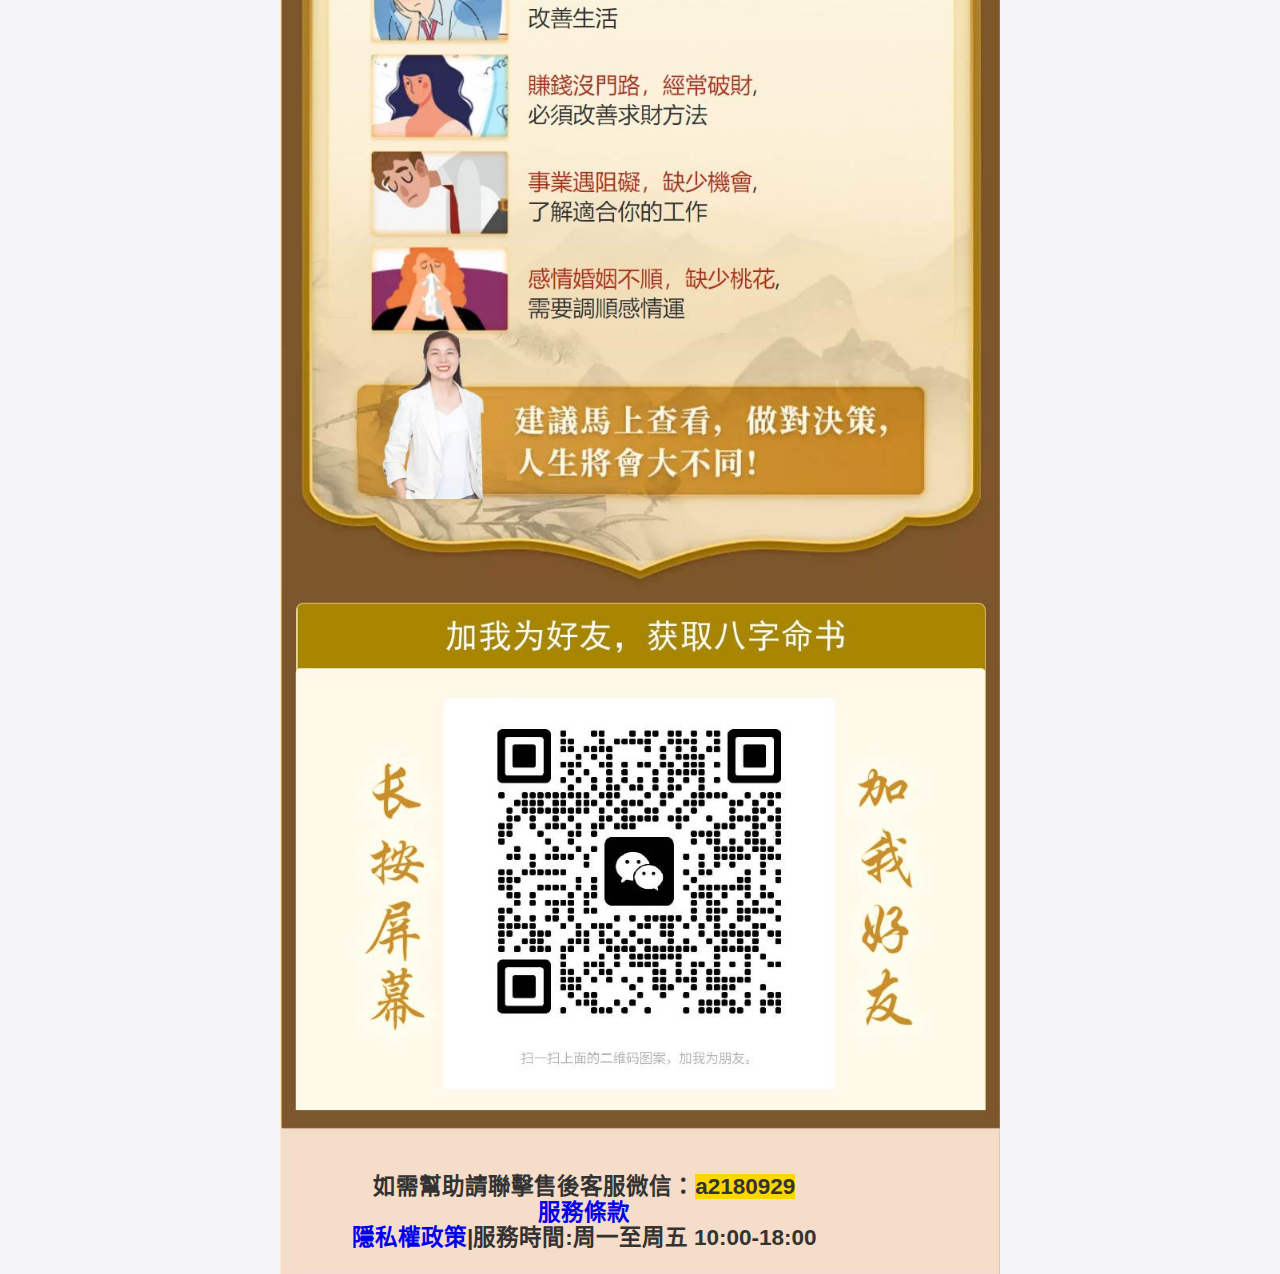
==== commit 70ecbb8a: "Update index-1.html" ====
--- a/index-1.html
+++ b/index-1.html
@@ -28,8 +28,8 @@
 		     					<div  class="img-group">
 								<img src="img/bazi-1.jpg">
 								<div  class="img-tip">
-									<h3>如需幫助請聯擊售後客服微信：<span style="background-color:#FFD700">a2180929</span><br><br>
-									<a href="https://bazi.rk25.com/terms" target="_blank">服務條款</a>|<a href="https://bazi.rk25.com/privacypolicy" target="_blank">隱私權政策</a>|服務時間:周一至周五 10:00-18:00</h3>
+									<h3>如需幫助請聯擊售後客服微信：<span style="background-color:#FFD700">a2180929</span><br>
+									<a href="https://bazi.rk25.com/terms" target="_blank">服務條款</a><br><a href="https://bazi.rk25.com/privacypolicy" target="_blank">隱私權政策</a>|服務時間:周一至周五 10:00-18:00</h3>
 								</div>
 							</div>
 						</div>
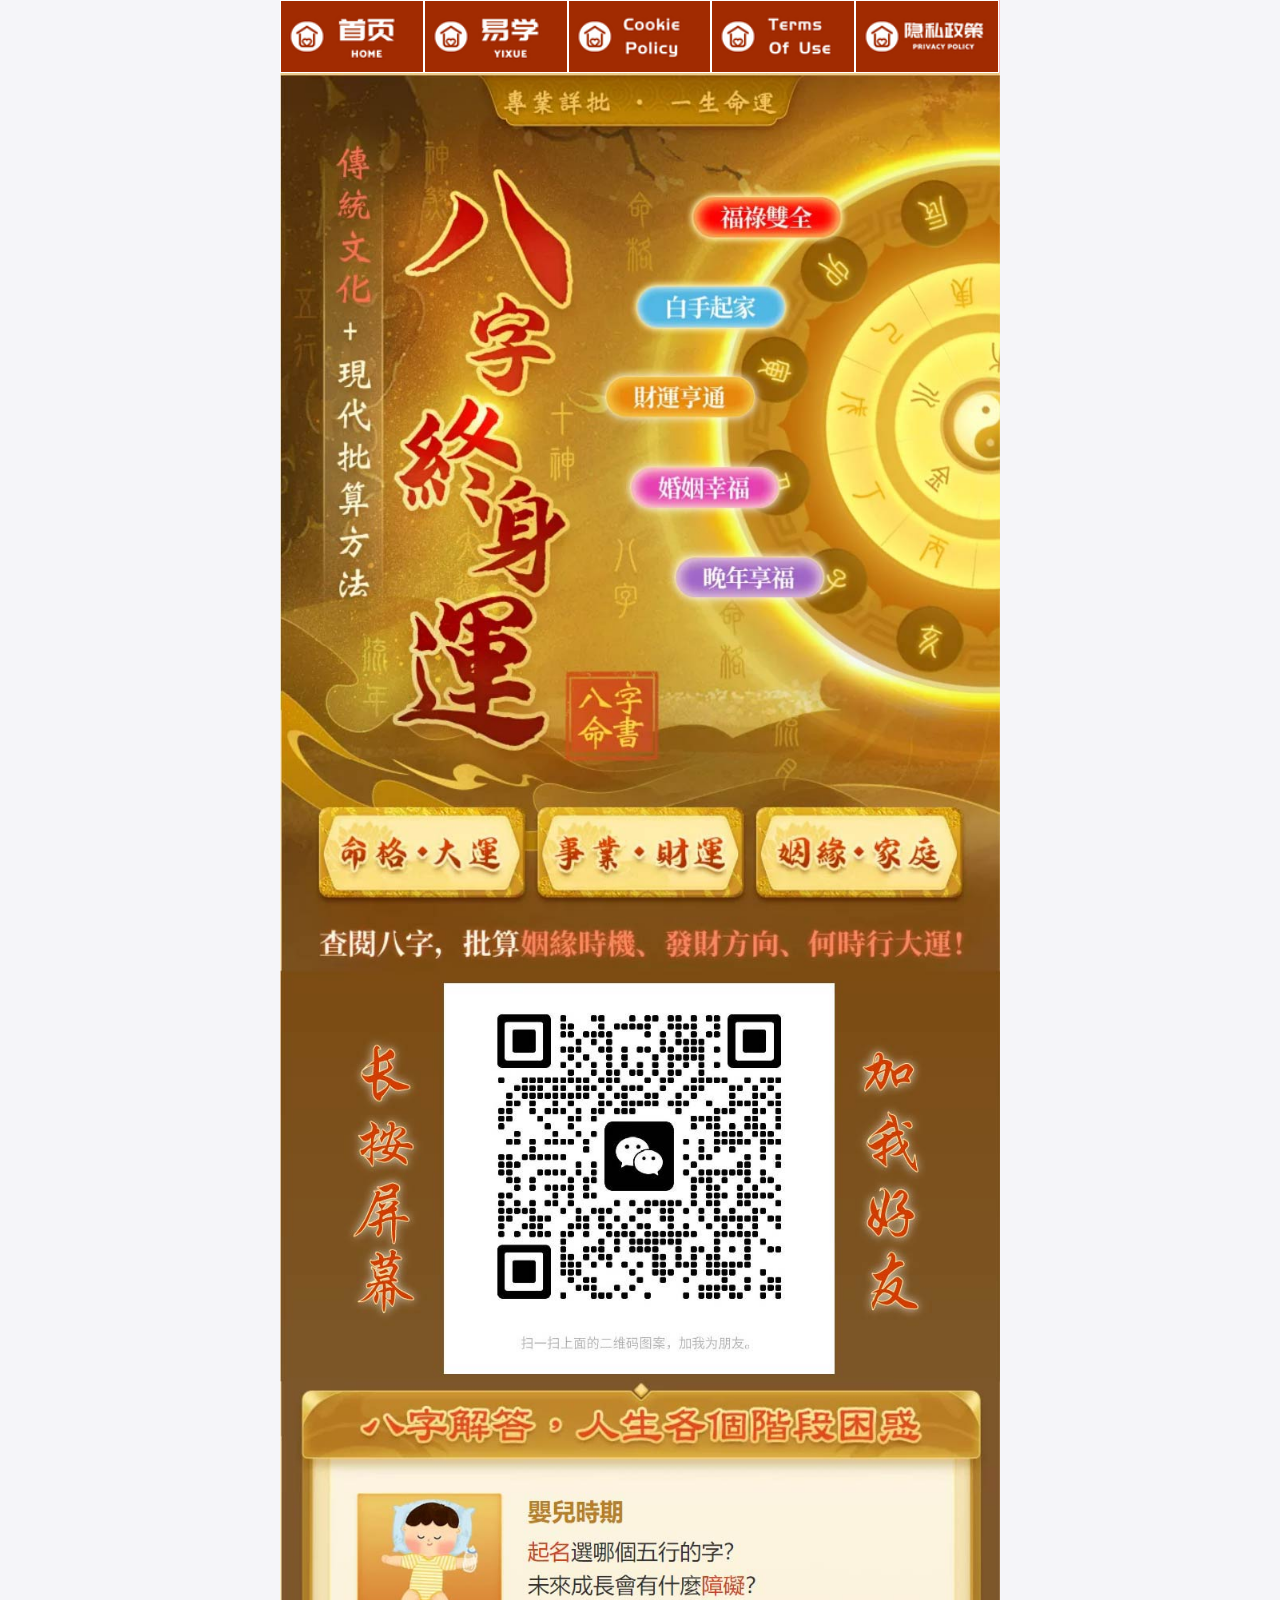
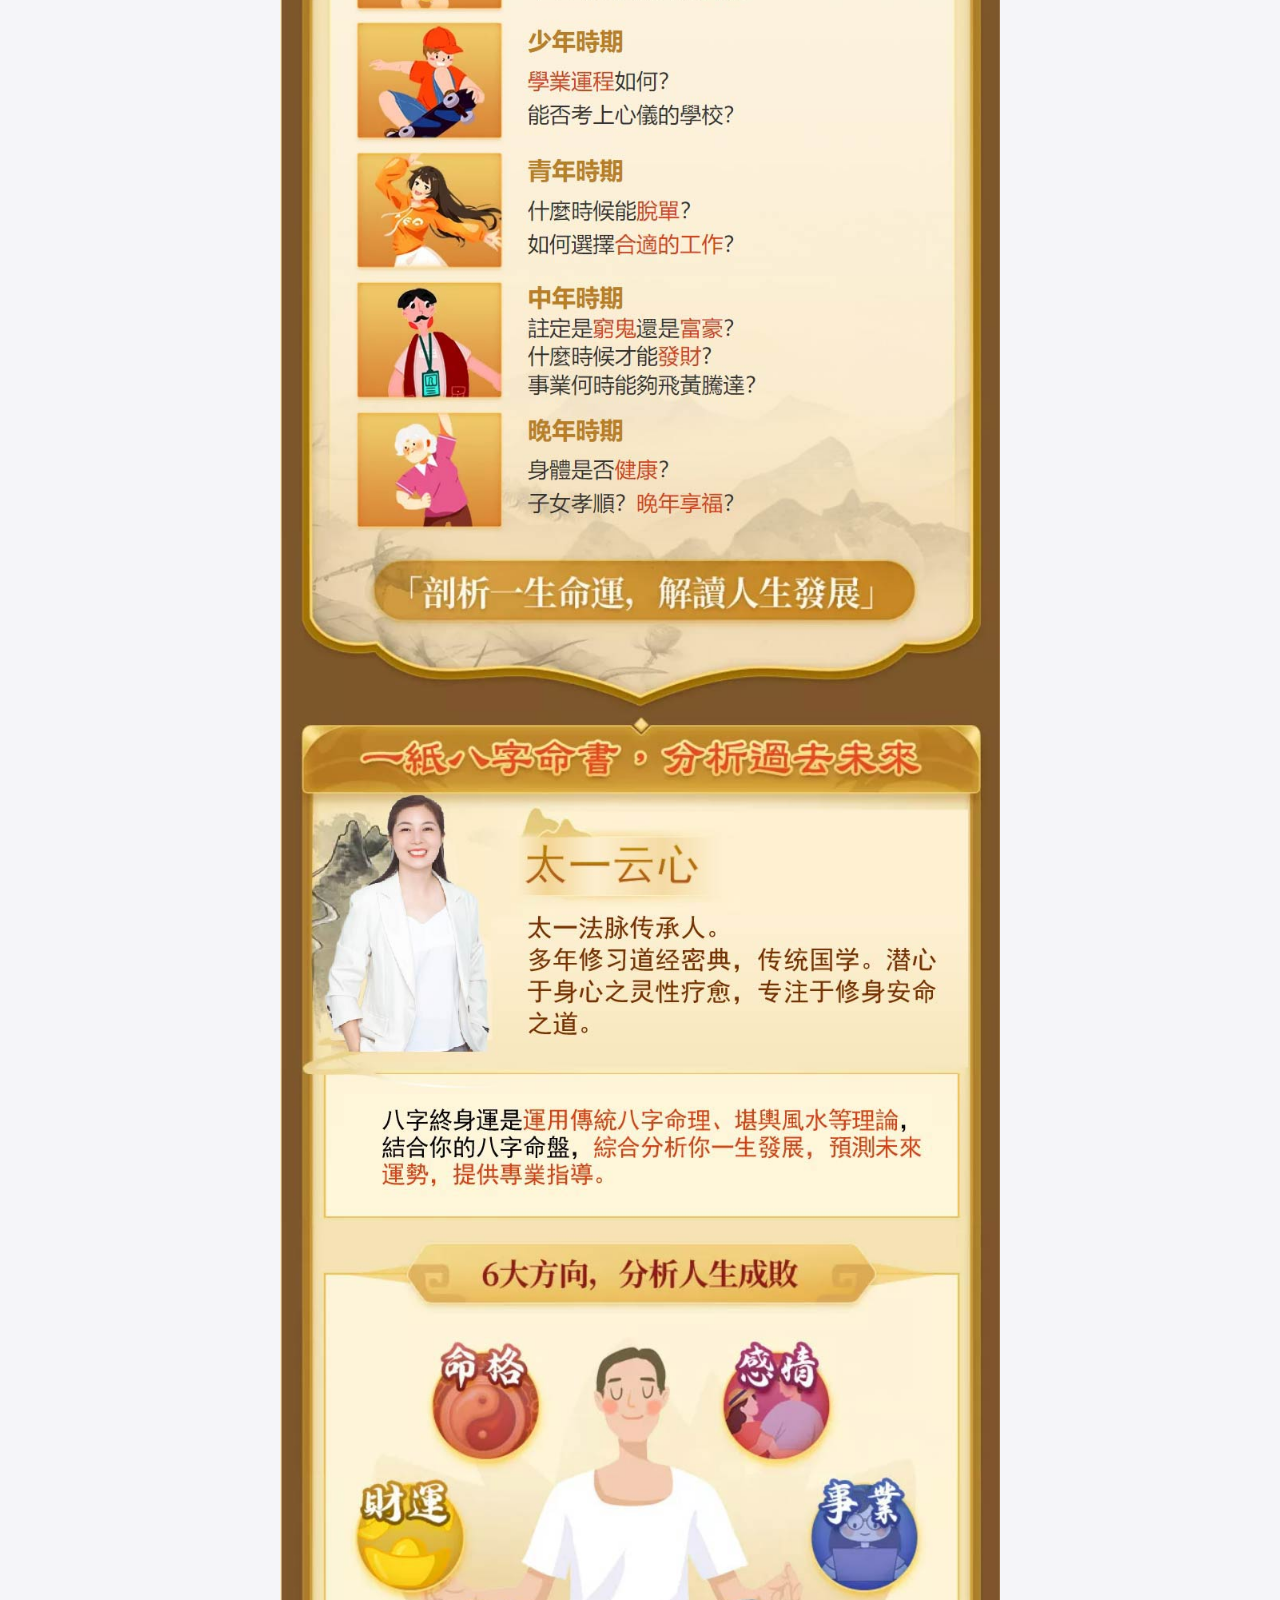
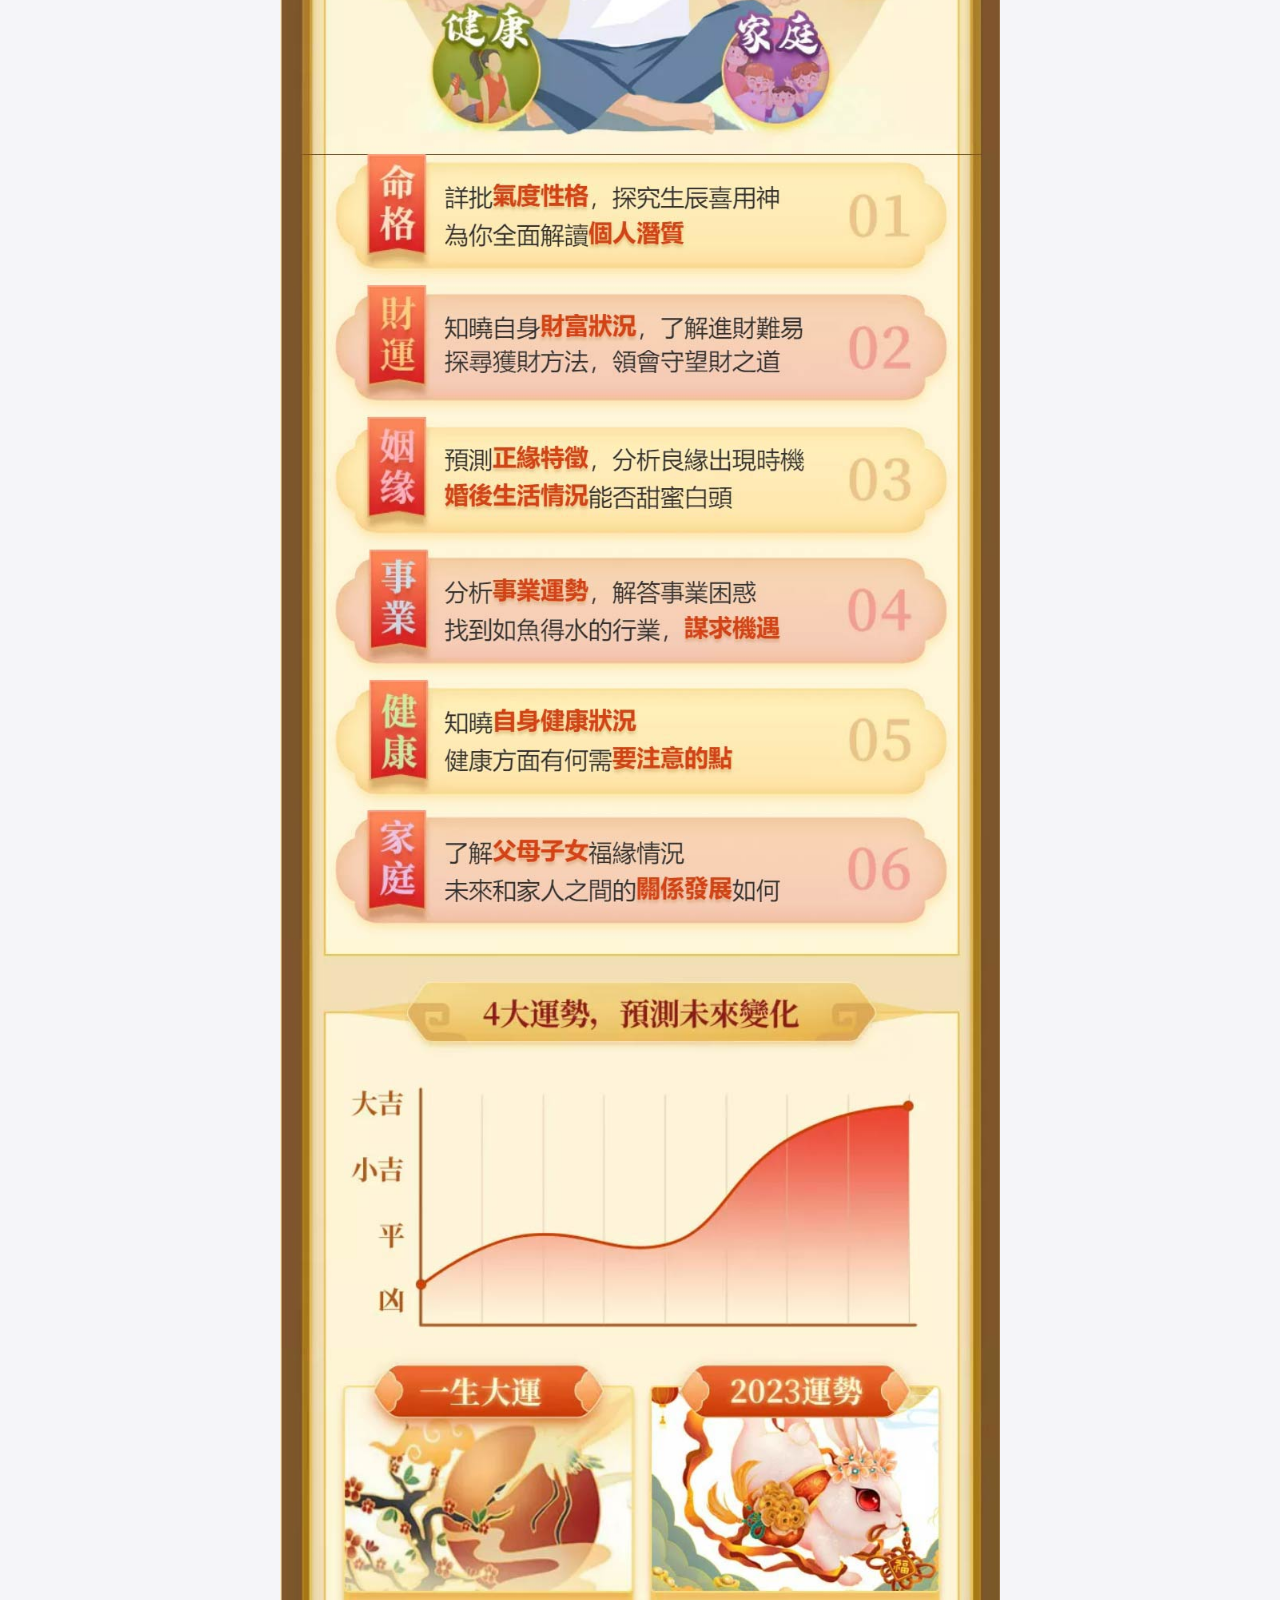
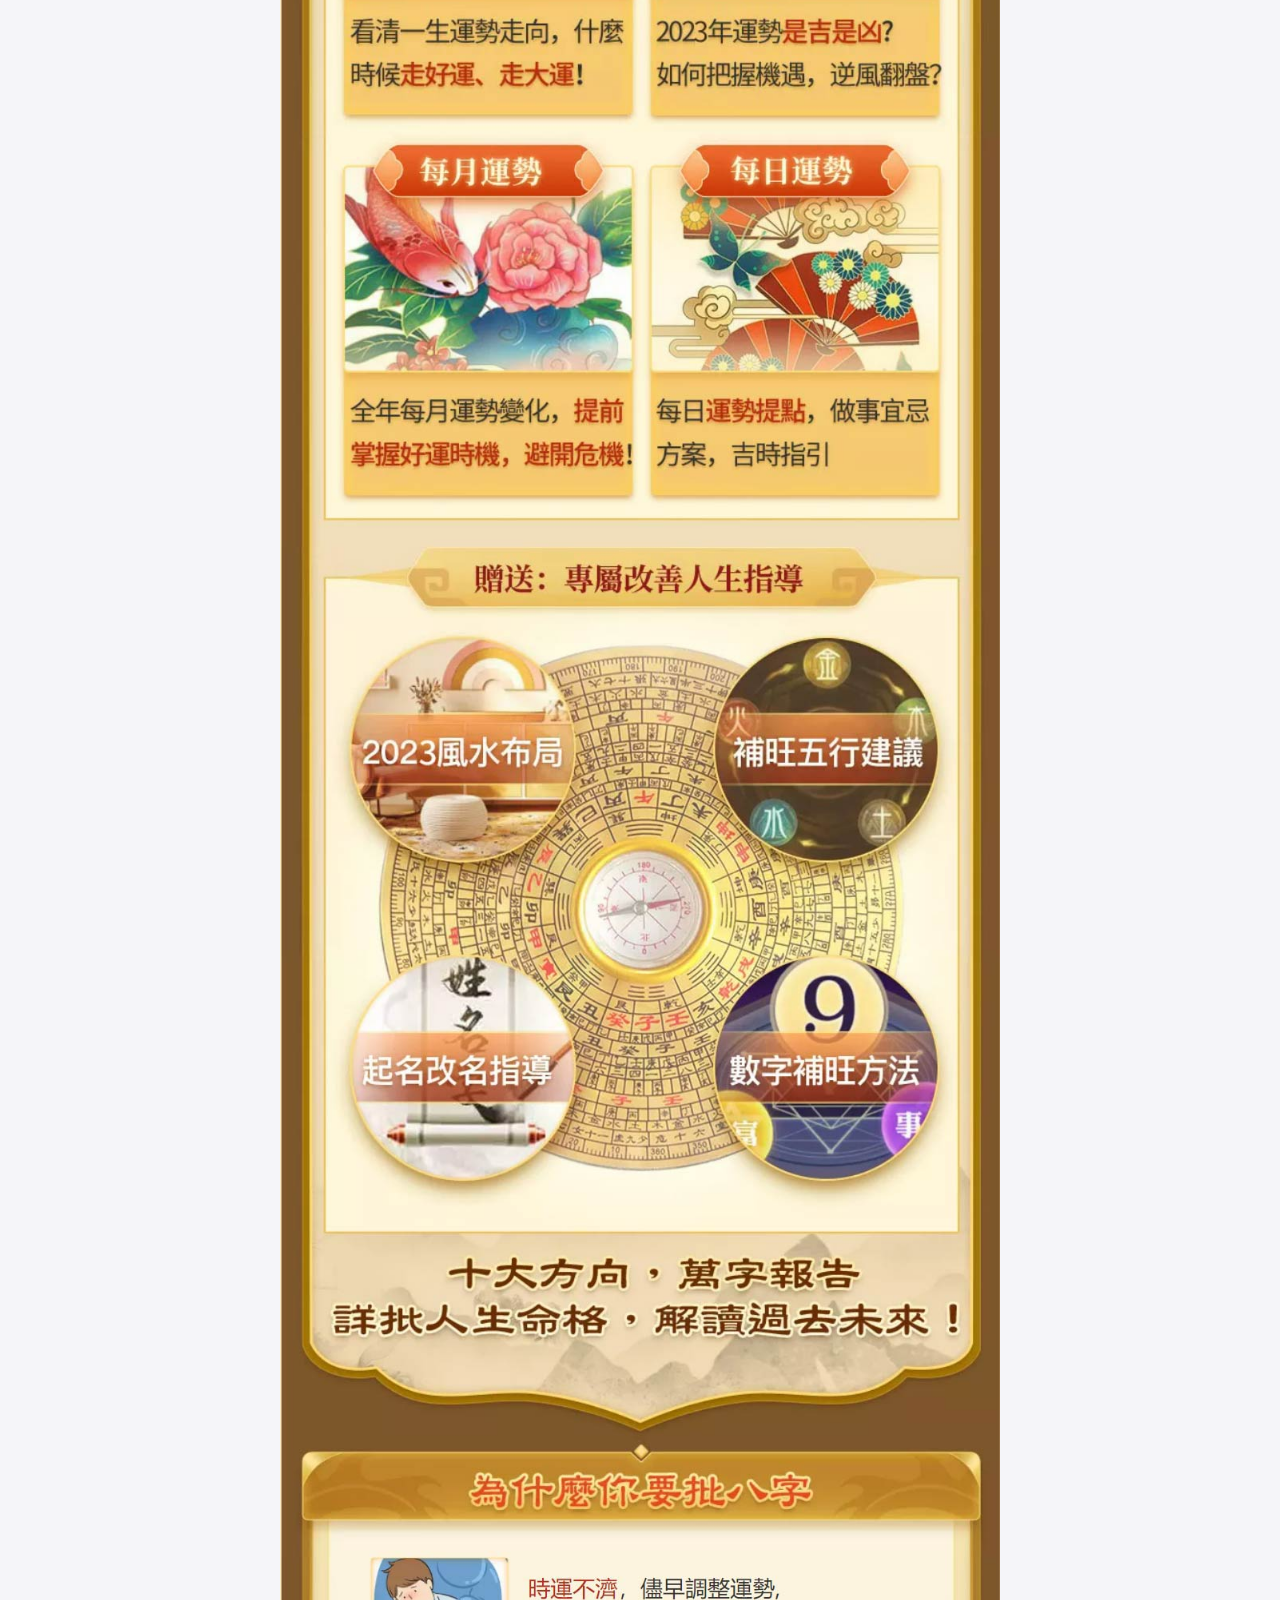
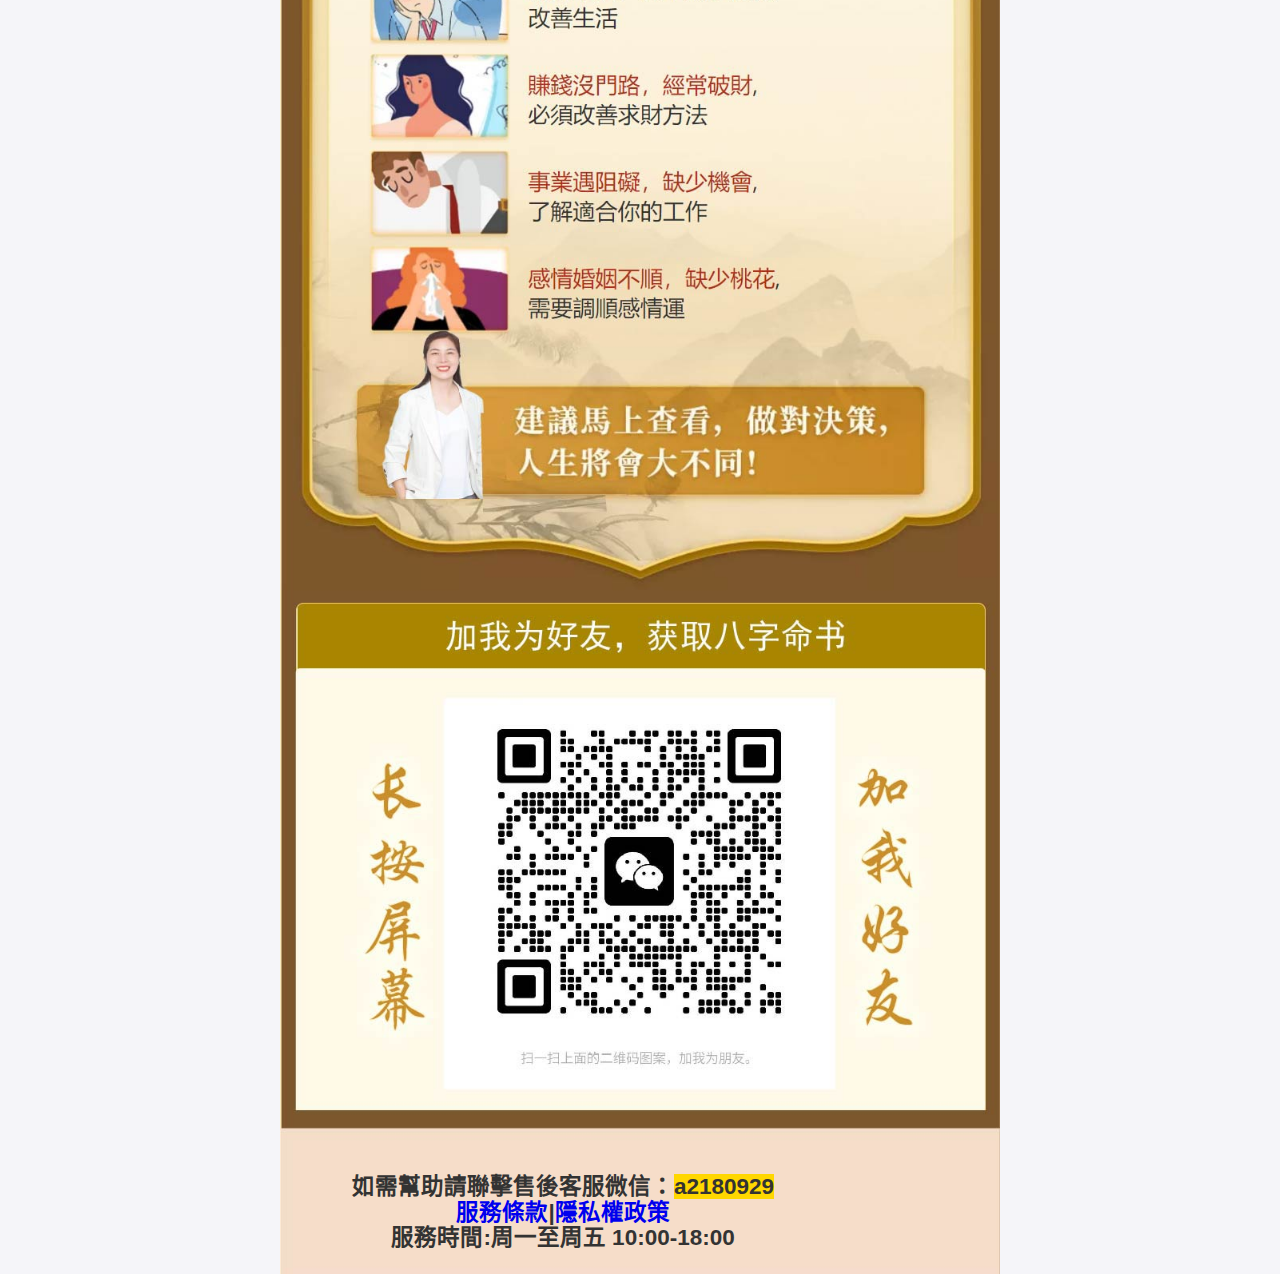
==== commit 8d0e0f45: "Update index-1.html" ====
--- a/index-1.html
+++ b/index-1.html
@@ -29,7 +29,7 @@
 								<img src="img/bazi-1.jpg">
 								<div  class="img-tip">
 									<h3>如需幫助請聯擊售後客服微信：<span style="background-color:#FFD700">a2180929</span><br>
-									<a href="https://bazi.rk25.com/terms" target="_blank">服務條款</a><br><a href="https://bazi.rk25.com/privacypolicy" target="_blank">隱私權政策</a>|服務時間:周一至周五 10:00-18:00</h3>
+									<a href="https://bazi.rk25.com/terms" target="_blank">服務條款</a>|<a href="https://bazi.rk25.com/privacypolicy" target="_blank">隱私權政策</a><br>服務時間:周一至周五 10:00-18:00</h3>
 								</div>
 							</div>
 						</div>
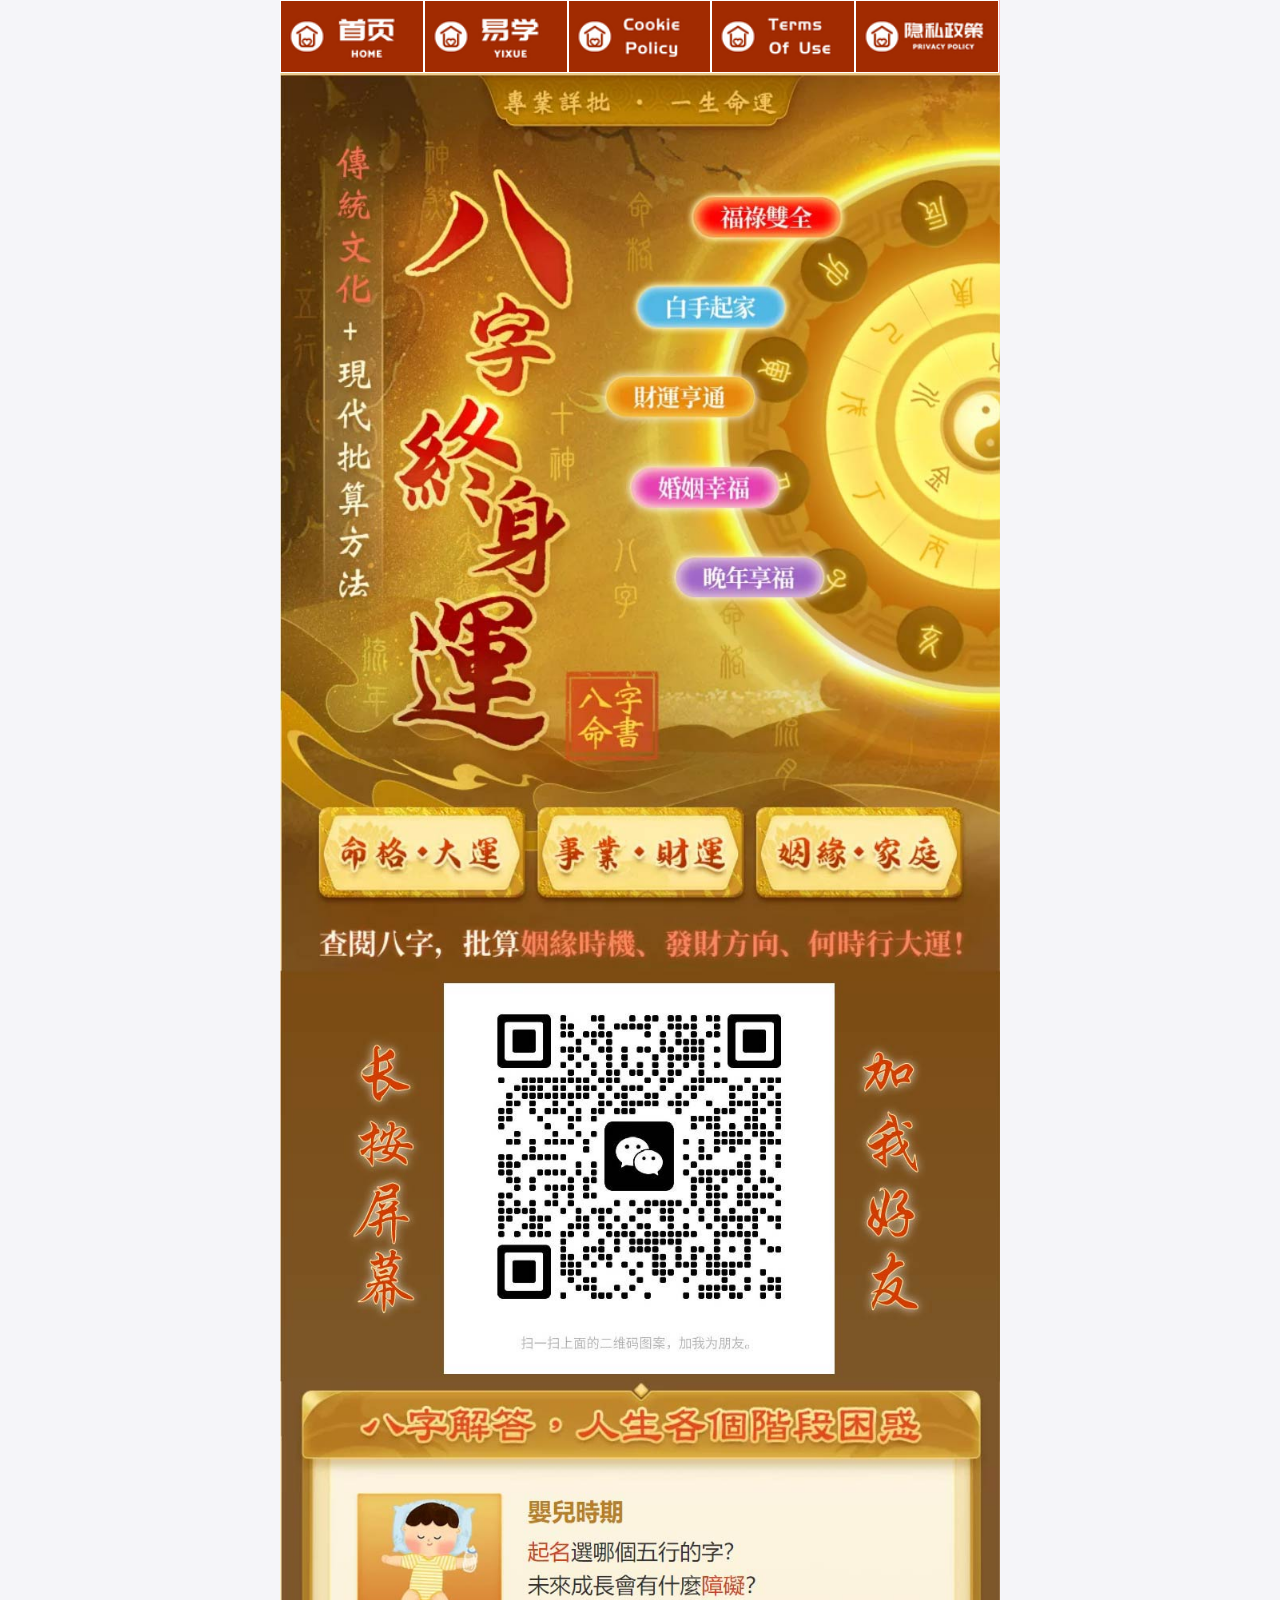
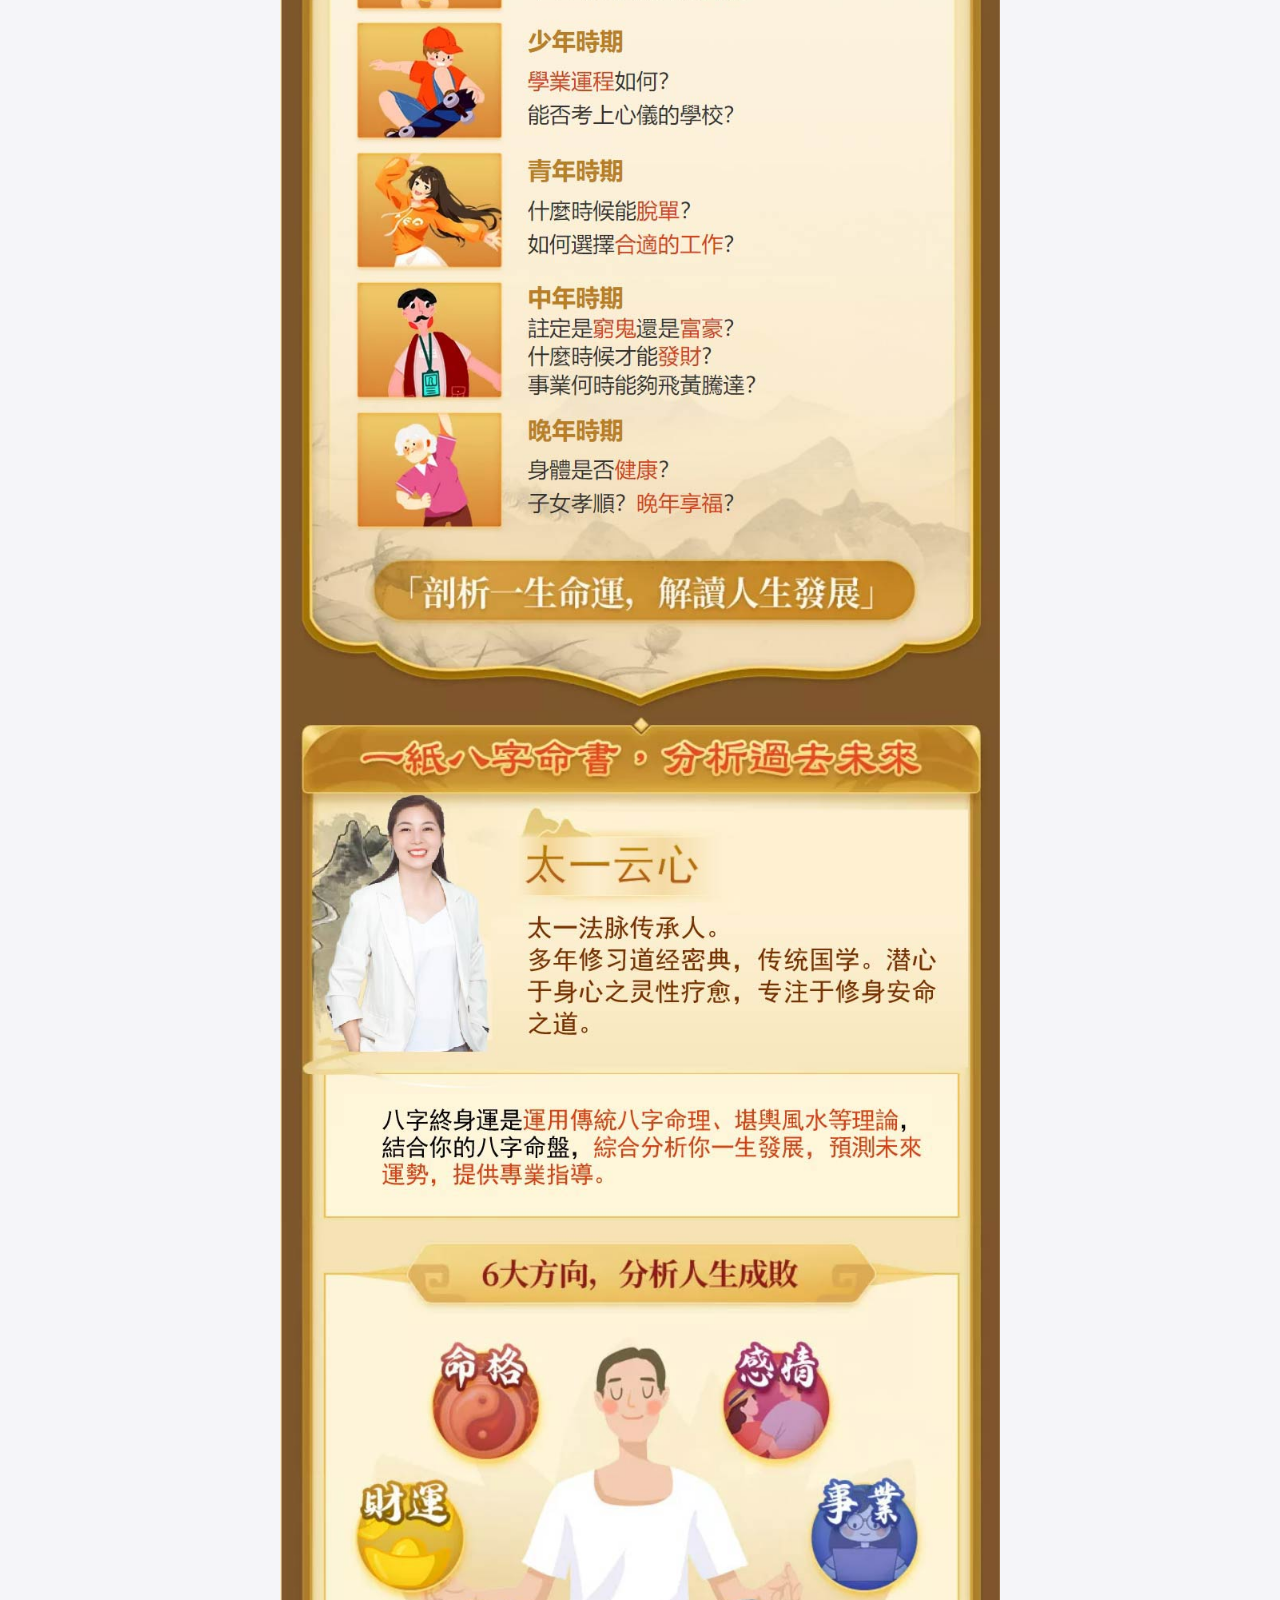
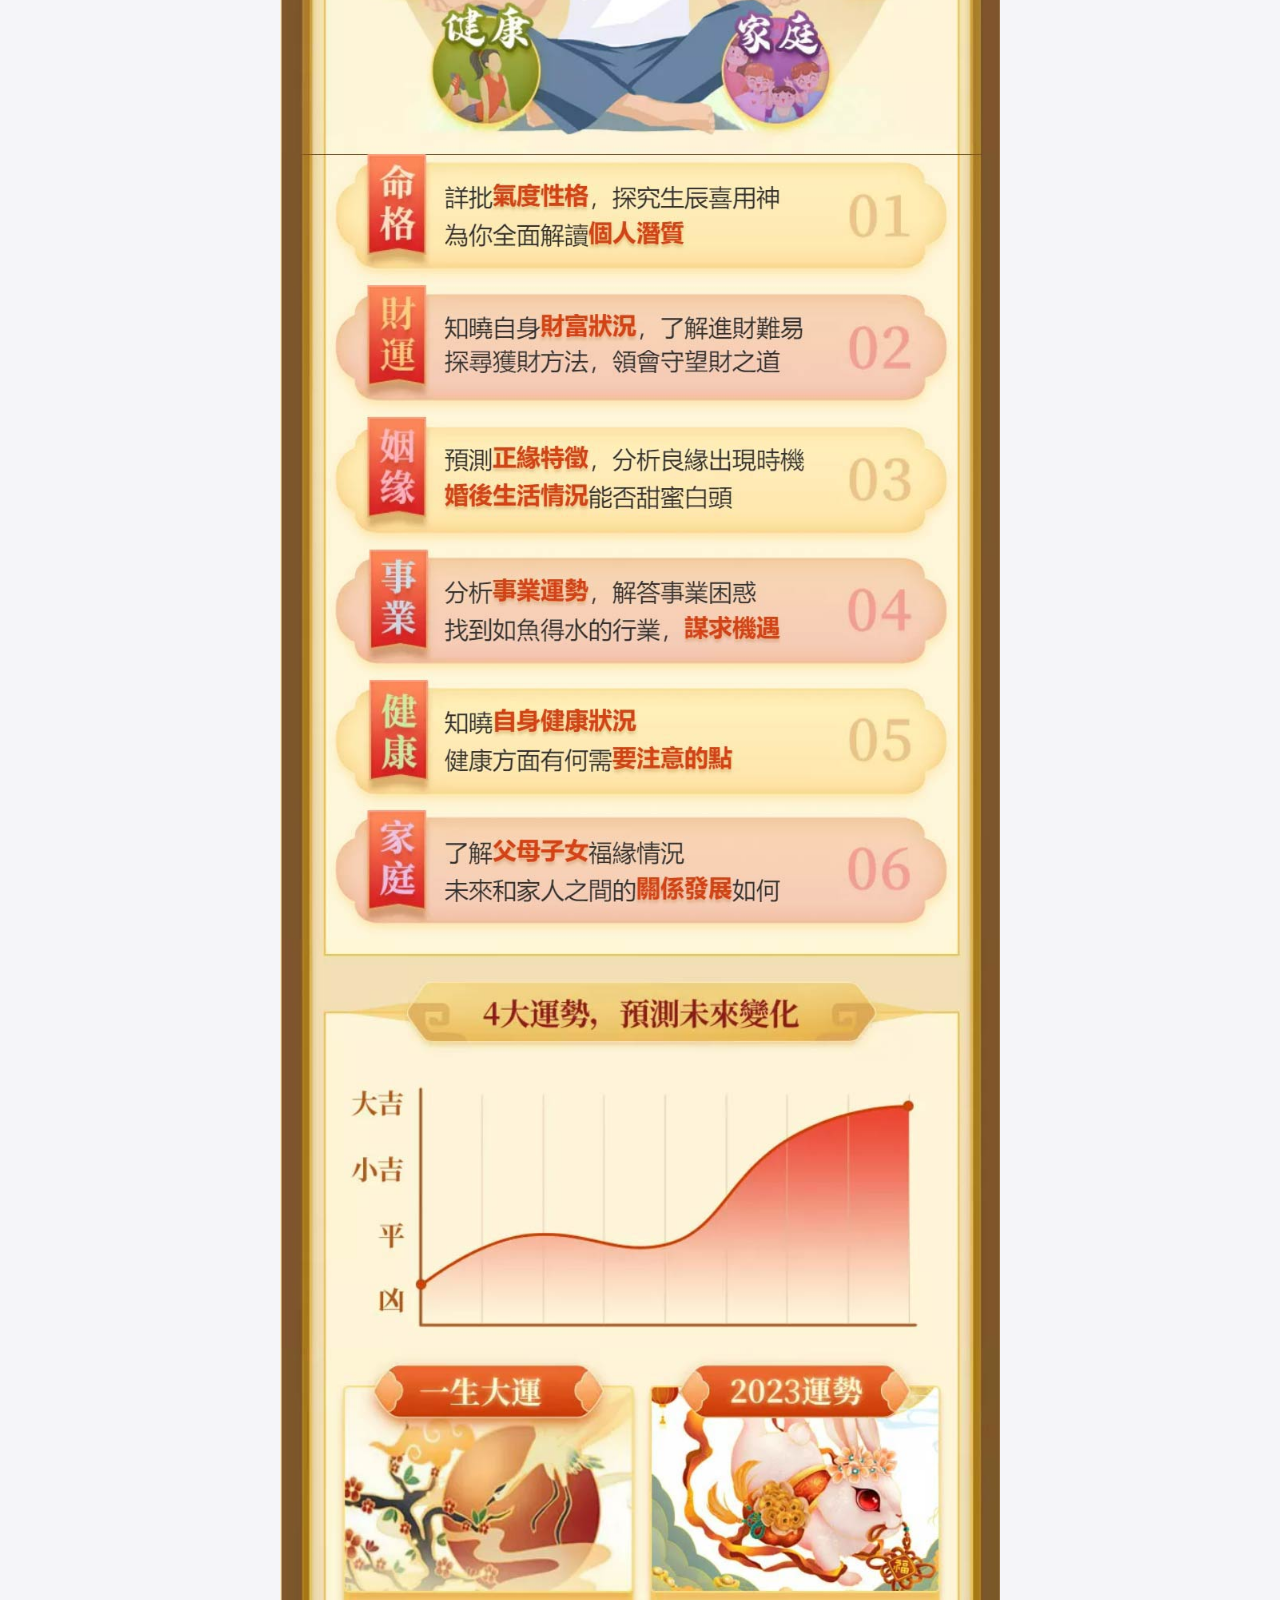
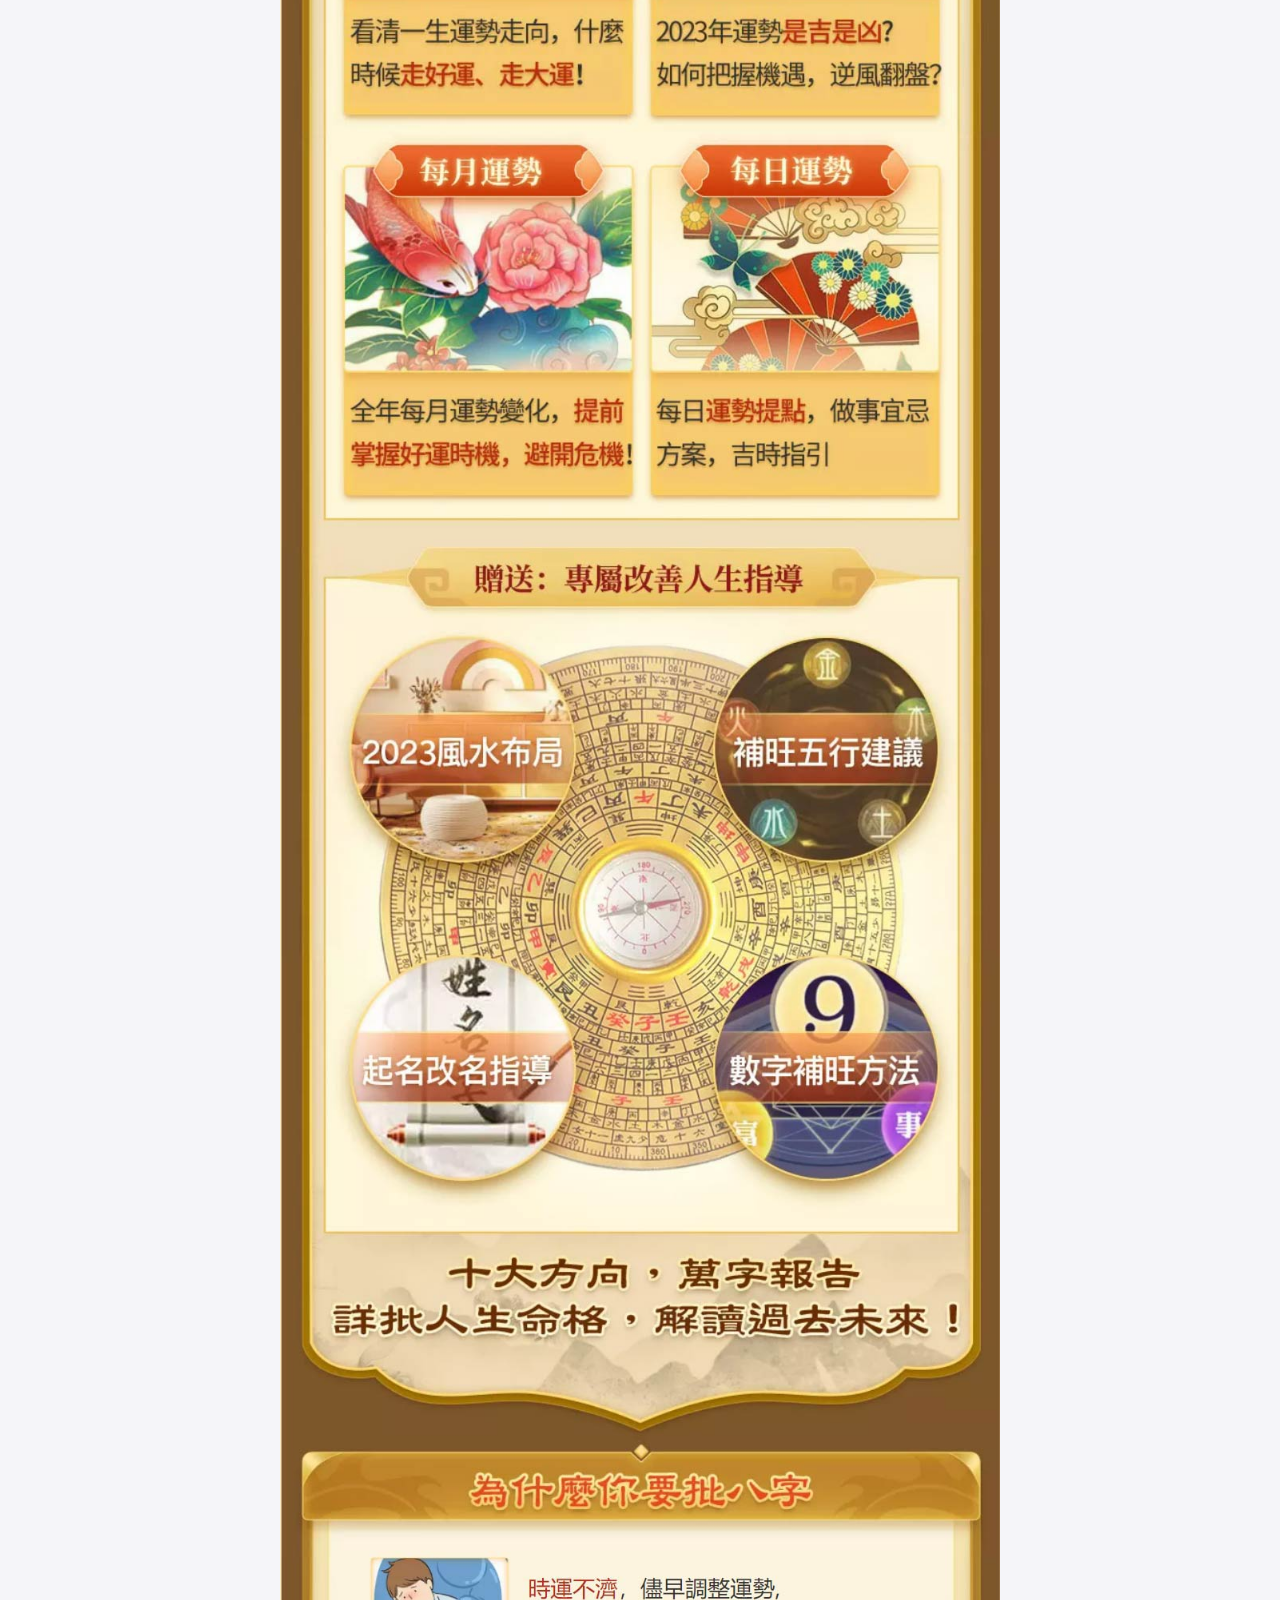
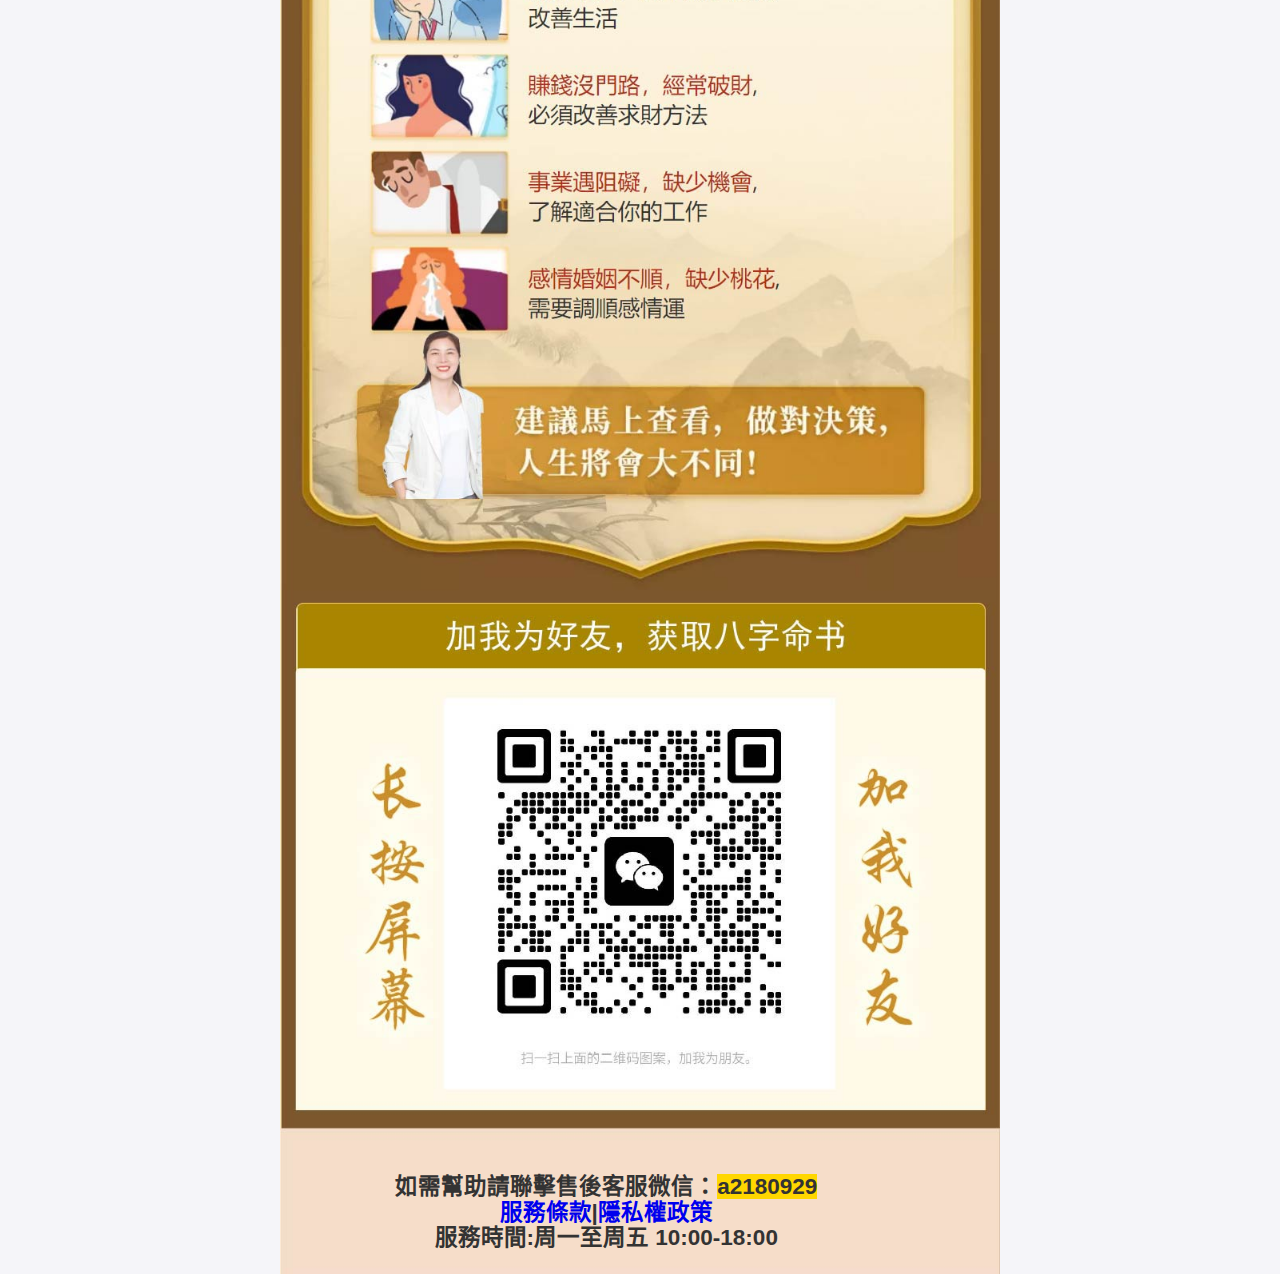
==== commit 206f1259: "Update index-1.html" ====
--- a/index-1.html
+++ b/index-1.html
@@ -1,5 +1,14 @@
 ﻿<html lang="zh-TW" style="font-size: 24px;">
 <head>
+<!-- Google tag (gtag.js) -->
+<script async src="https://www.googletagmanager.com/gtag/js?id=G-XY3SSBYT70"></script>
+<script>
+  window.dataLayer = window.dataLayer || [];
+  function gtag(){dataLayer.push(arguments);}
+  gtag('js', new Date());
+
+  gtag('config', 'G-XY3SSBYT70');
+</script>
 <meta charset="utf-8">
 <title>八字终生运</title>
 <meta name="viewport" content="minimum-scale=1,initial-scale=1,maximum-scale=1,user-scalable=no">
--- a/css/29-1.css
+++ b/css/29-1.css
@@ -18,7 +18,7 @@
 	}
 
 .img-group {position: relative; }        
-.img-tip {position: absolute; z-indent:2;left:10%;bottom:0.1%; } 
+.img-tip {position: absolute; z-indent:2;left:16%;bottom:0.1%; } 
 
 html {
   line-height: 1.15; /* 1 */
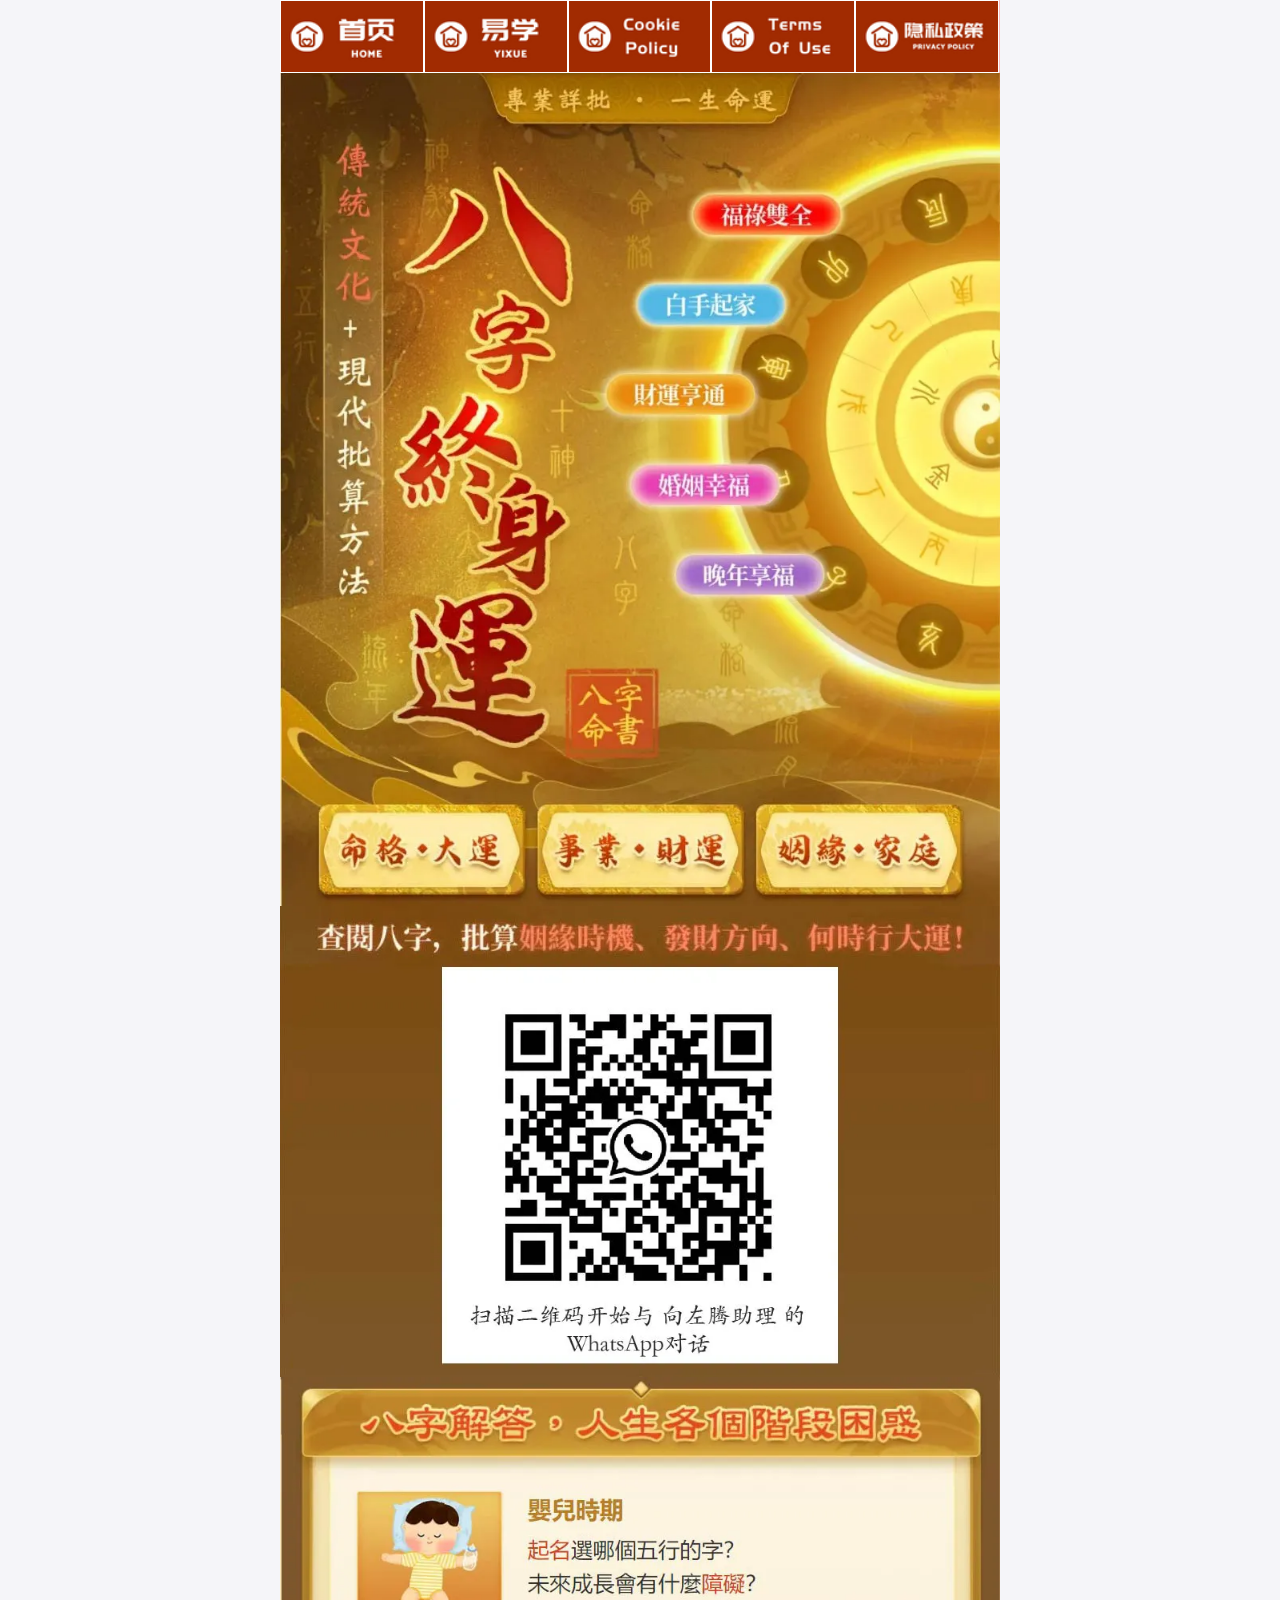
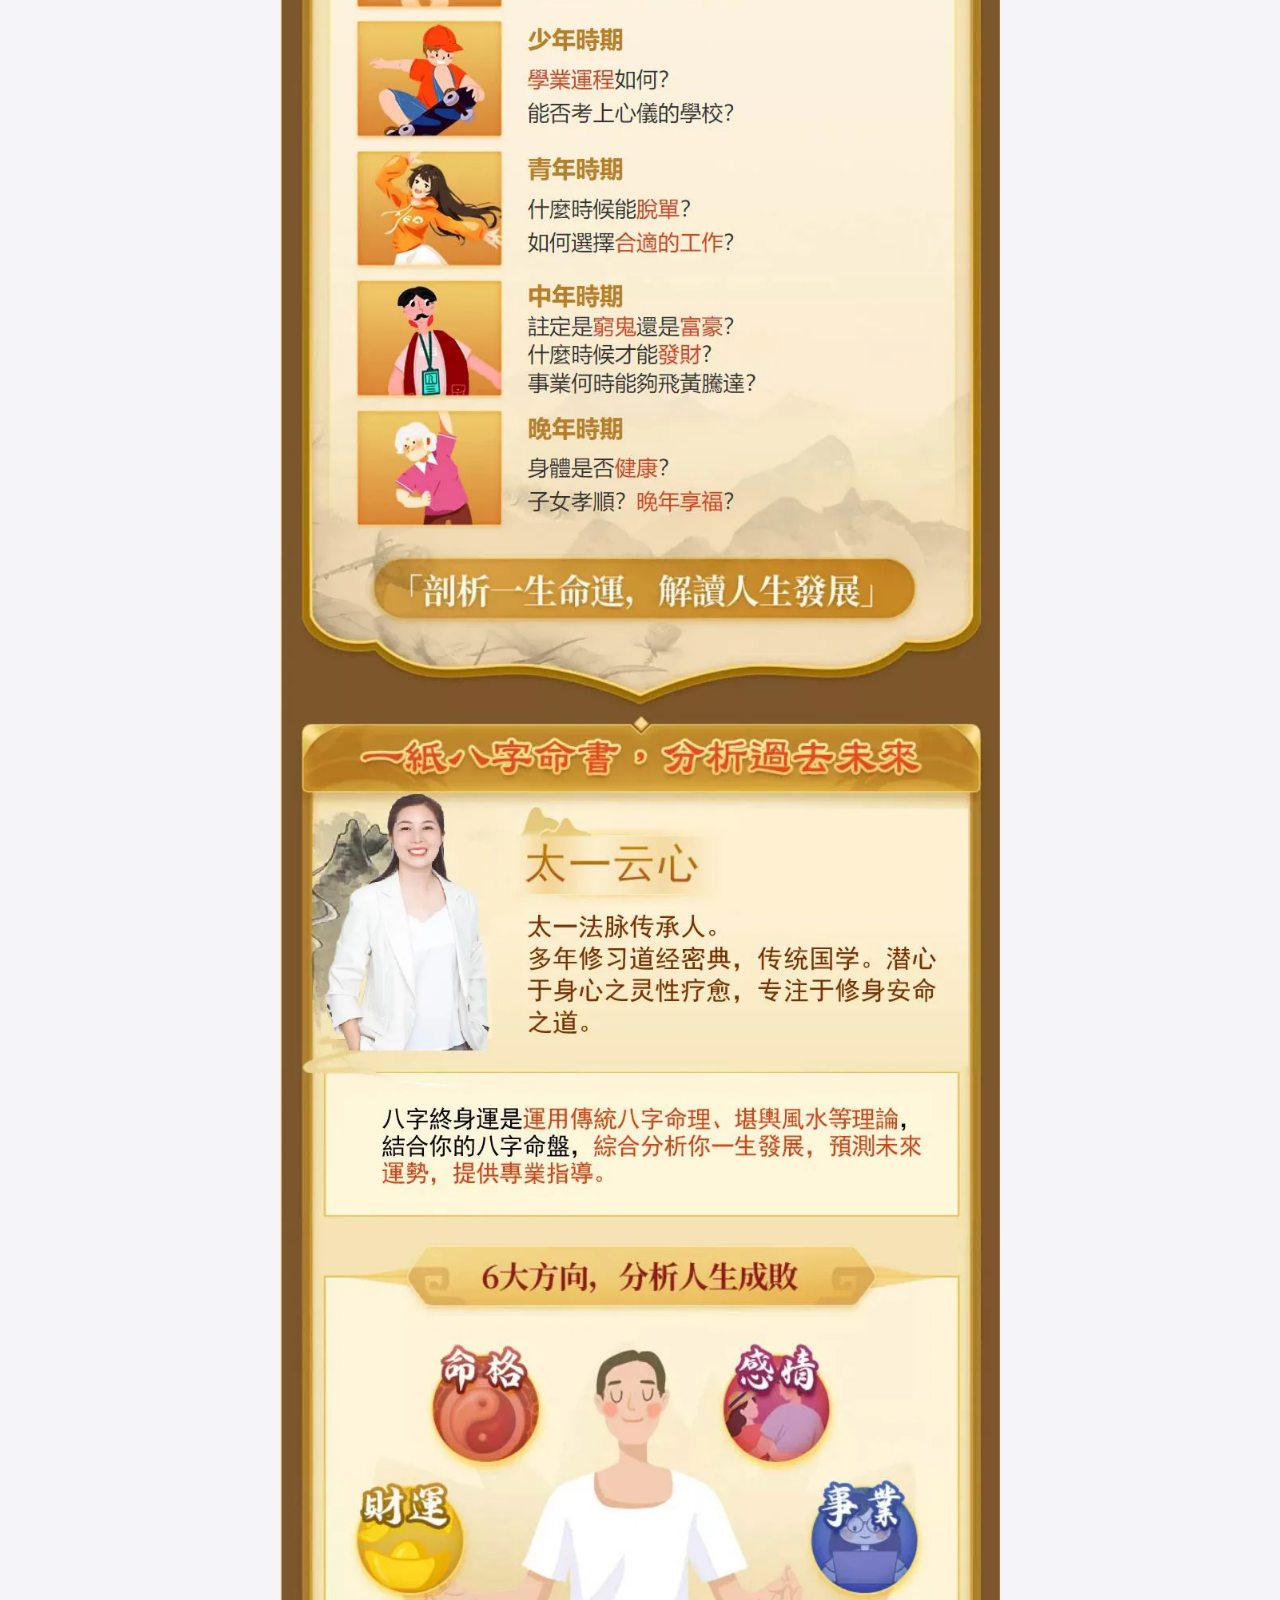
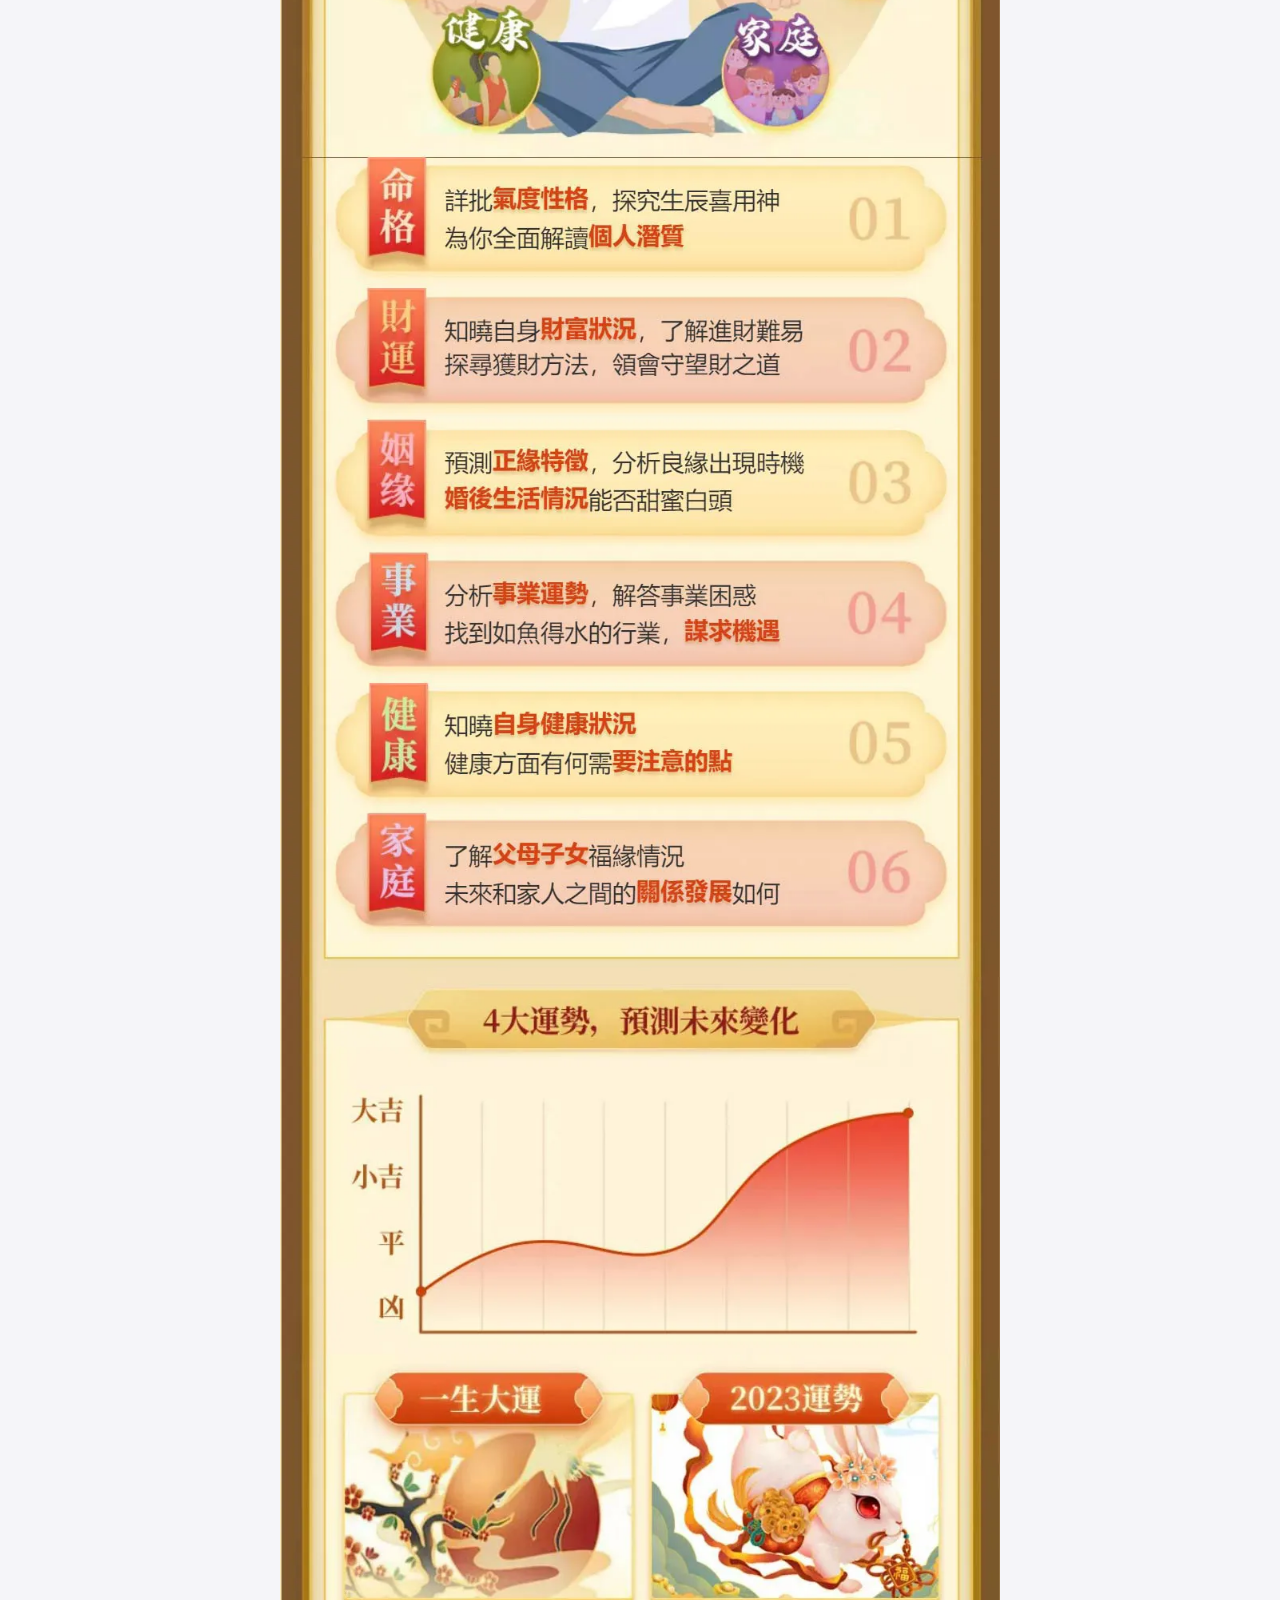
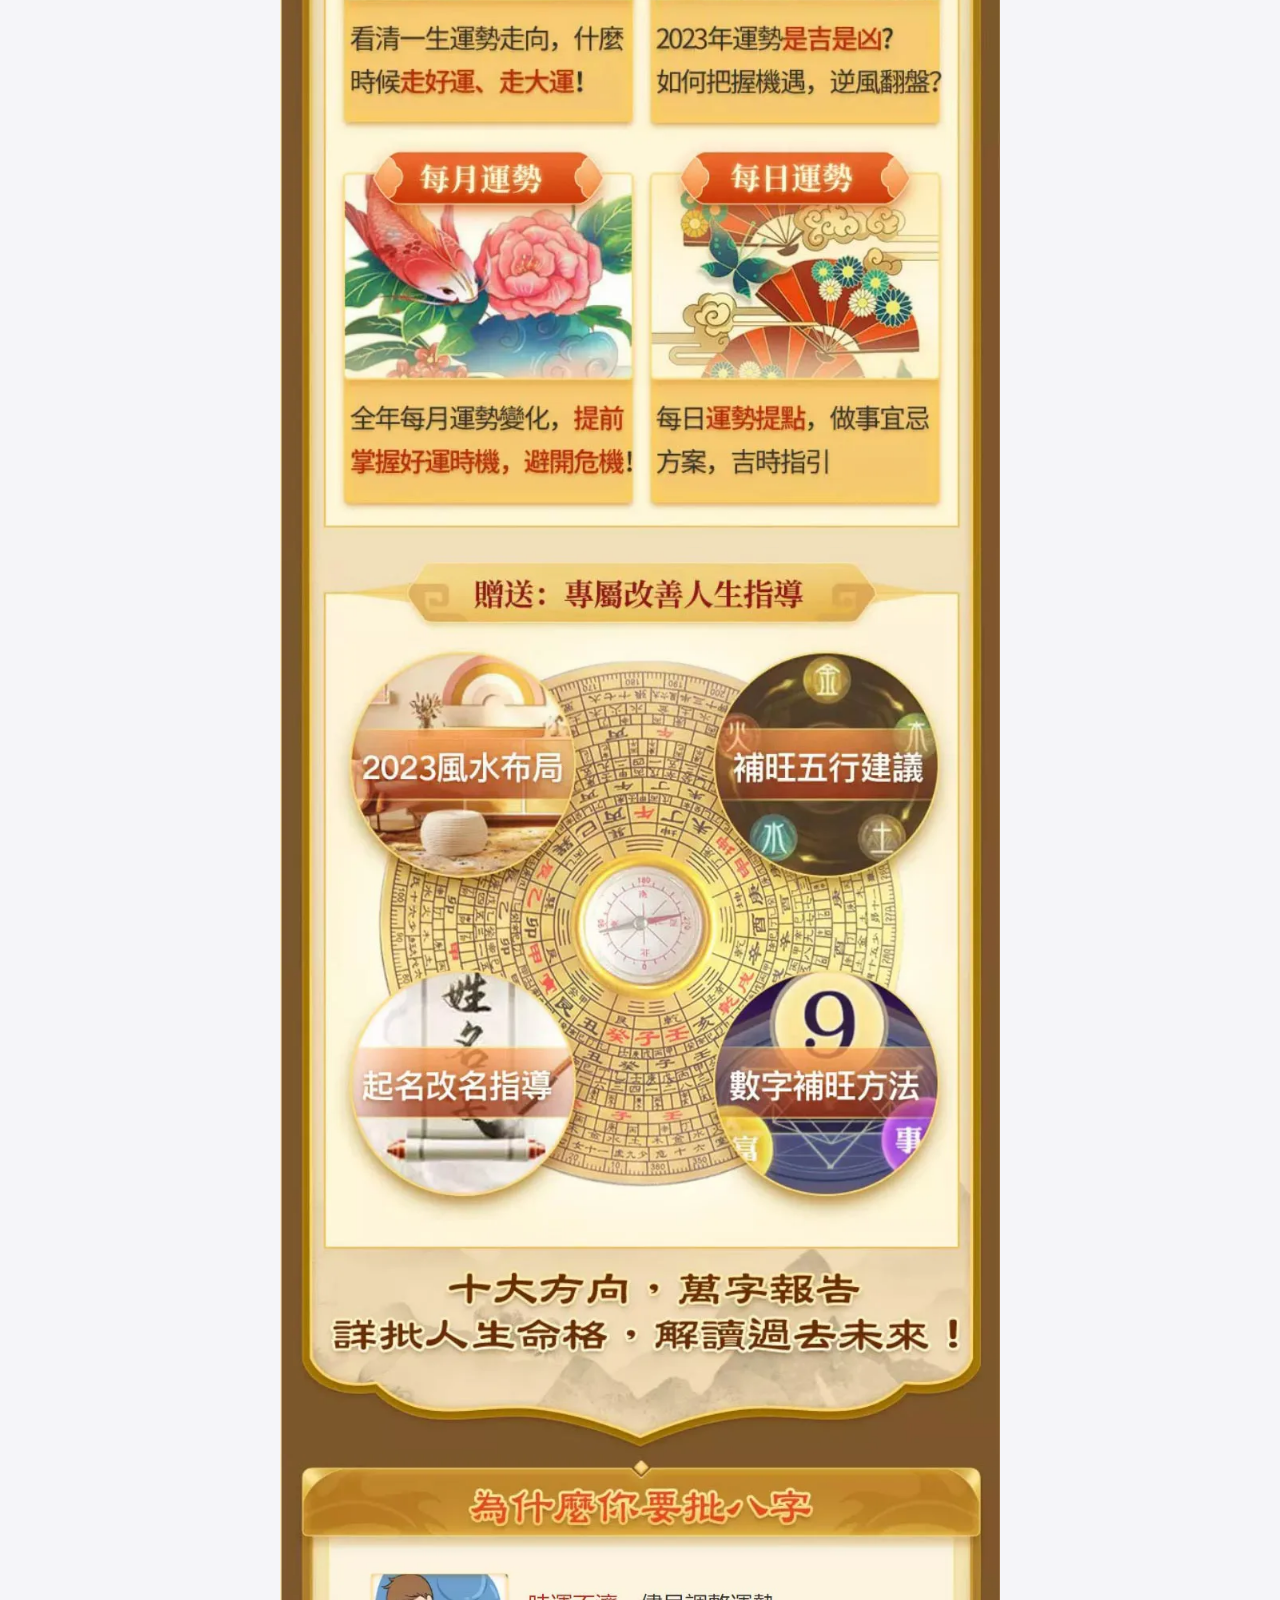
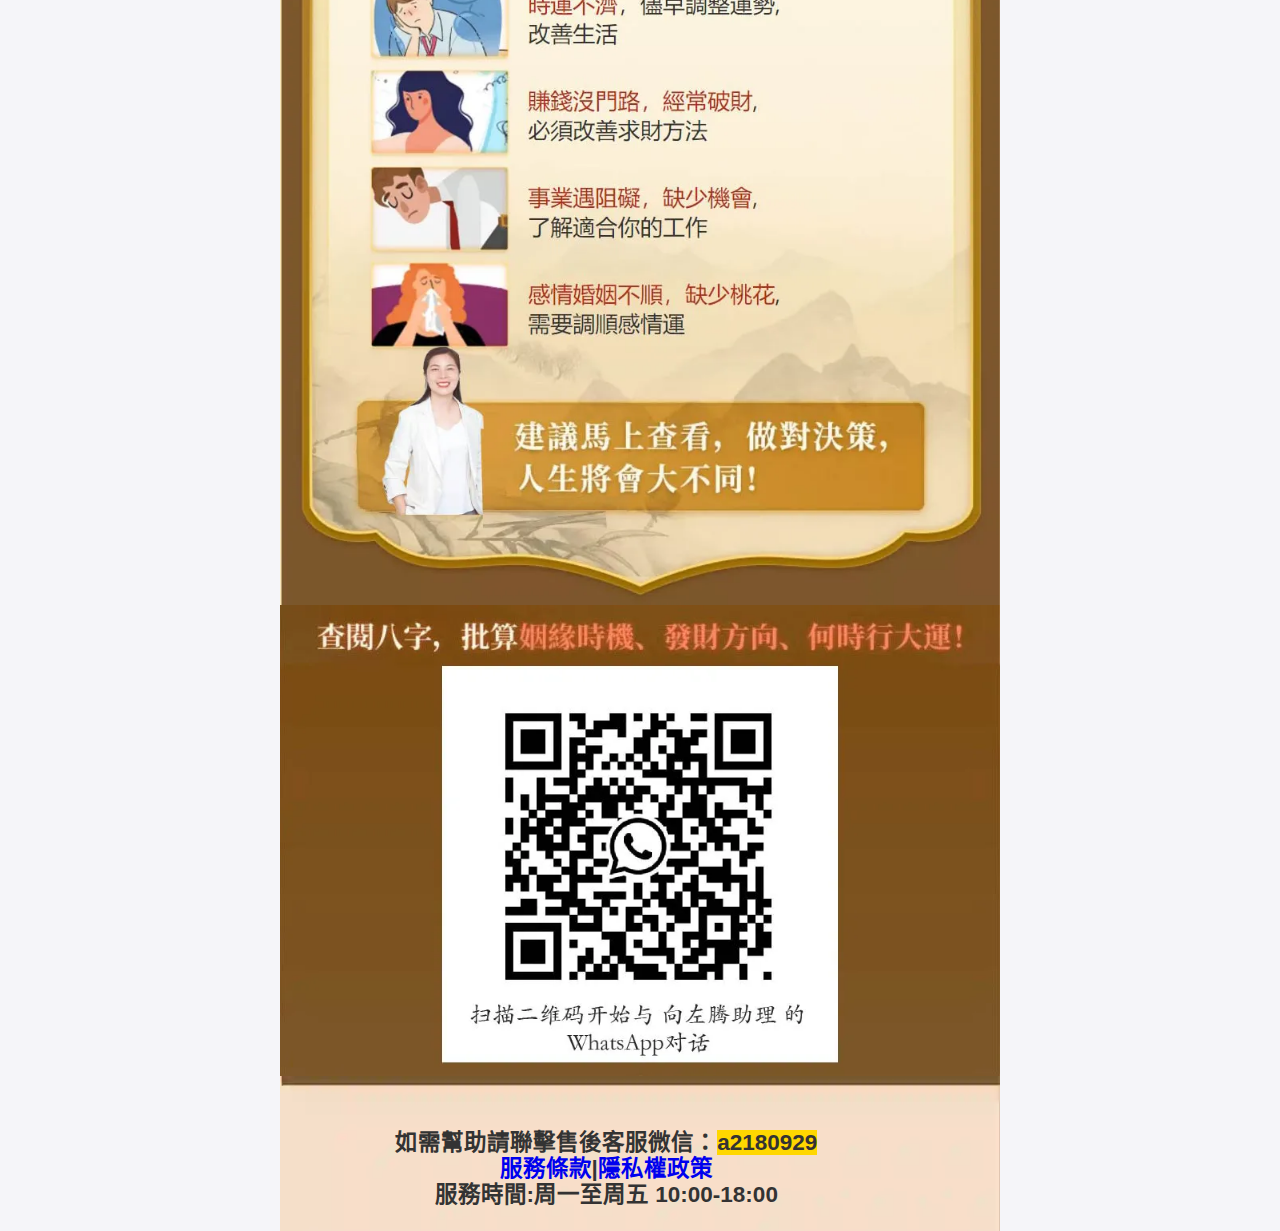
==== commit cc78267c: "Rename index-2-bak.html to index-1.html" ====
--- a/index-1.html
+++ b/index-1.html
@@ -1,4 +1,4 @@
-﻿<html lang="zh-TW" style="font-size: 24px;">
+<html lang="zh-TW" style="font-size: 24px;">
 <head>
 <!-- Google tag (gtag.js) -->
 <script async src="https://www.googletagmanager.com/gtag/js?id=G-XY3SSBYT70"></script>
@@ -27,15 +27,24 @@
 				 <section id="page-index">
 					 <div class="protocol">
 						 <div class="banner">
-							<div><a href="https://www.rk25.com/"><img src="img/home.png"></a></div>
-							<div><a href="https://www.rk25.com/yixue"><img src="img/yixue.png"></a></div>
-							<div><a href="https://www.rk25.com/cookie-policy"><img src="img/cookiepolicy.png"></a></div>
-							<div><a href="https://www.rk25.com/terms-of-use"><img src="img/termsofuse.png"></a></div>
-							<div><a href="https://www.rk25.com/privacy-policy"><img src="img/pp.png"></a></div>
+							<div><a href="https://www.rk25.com/"><img src="img/home.png" alt="首页"></a></div>
+							<div><a href="https://www.rk25.com/yixue"><img src="img/yixue.png" alt="易学"></a></div>
+							<div><a href="https://www.rk25.com/cookie-policy"><img src="img/cookiepolicy.png" alt="Cookie Policy"></a></div>
+							<div><a href="https://www.rk25.com/terms-of-use"><img src="img/termsofuse.png" alt="Terms of Use"></a></div>
+							<div><a href="https://www.rk25.com/privacy-policy"><img src="img/pp.png" alt="Privacy Policy"></a></div>
 						</div>		
 						<div class="tp">
 		     					<div  class="img-group">
-								<img src="img/bazi-1.jpg">
+								<img width="100%" src="img/taiyi1.webp">
+								<img width="100%" src="img/whatsapp.webp">
+								<img width="100%" src="img/taiyi3.webp">
+								<img width="100%" src="img/taiyi4.webp">
+								<img width="100%" src="img/taiyi5.webp">
+								<img width="100%" src="img/taiyi6.webp">
+								<img width="100%" src="img/taiyi7.webp">
+								<img width="100%" src="img/taiyi8.webp">								
+								<img width="100%" src="img/whatsapp.webp">
+								<img width="100%" src="img/ad6.webp">																
 								<div  class="img-tip">
 									<h3>如需幫助請聯擊售後客服微信：<span style="background-color:#FFD700">a2180929</span><br>
 									<a href="https://bazi.rk25.com/terms" target="_blank">服務條款</a>|<a href="https://bazi.rk25.com/privacypolicy" target="_blank">隱私權政策</a><br>服務時間:周一至周五 10:00-18:00</h3>
